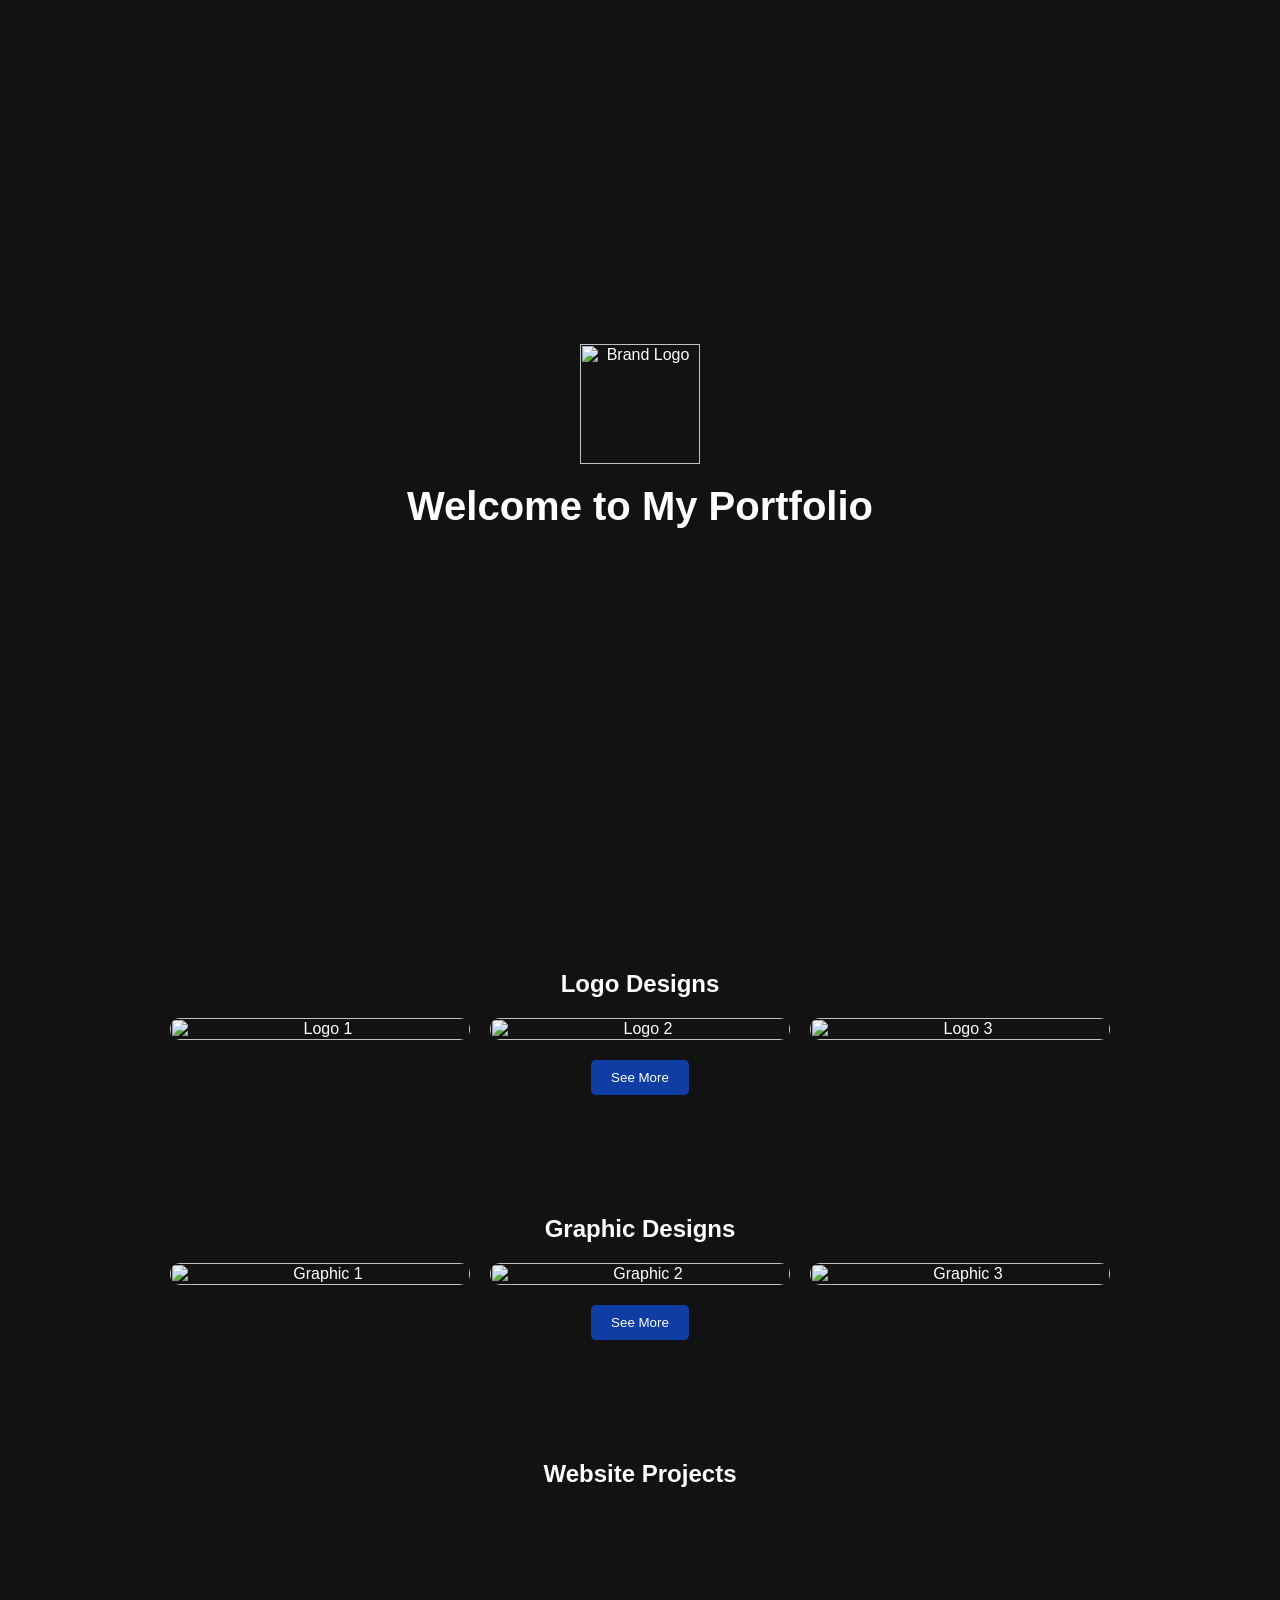
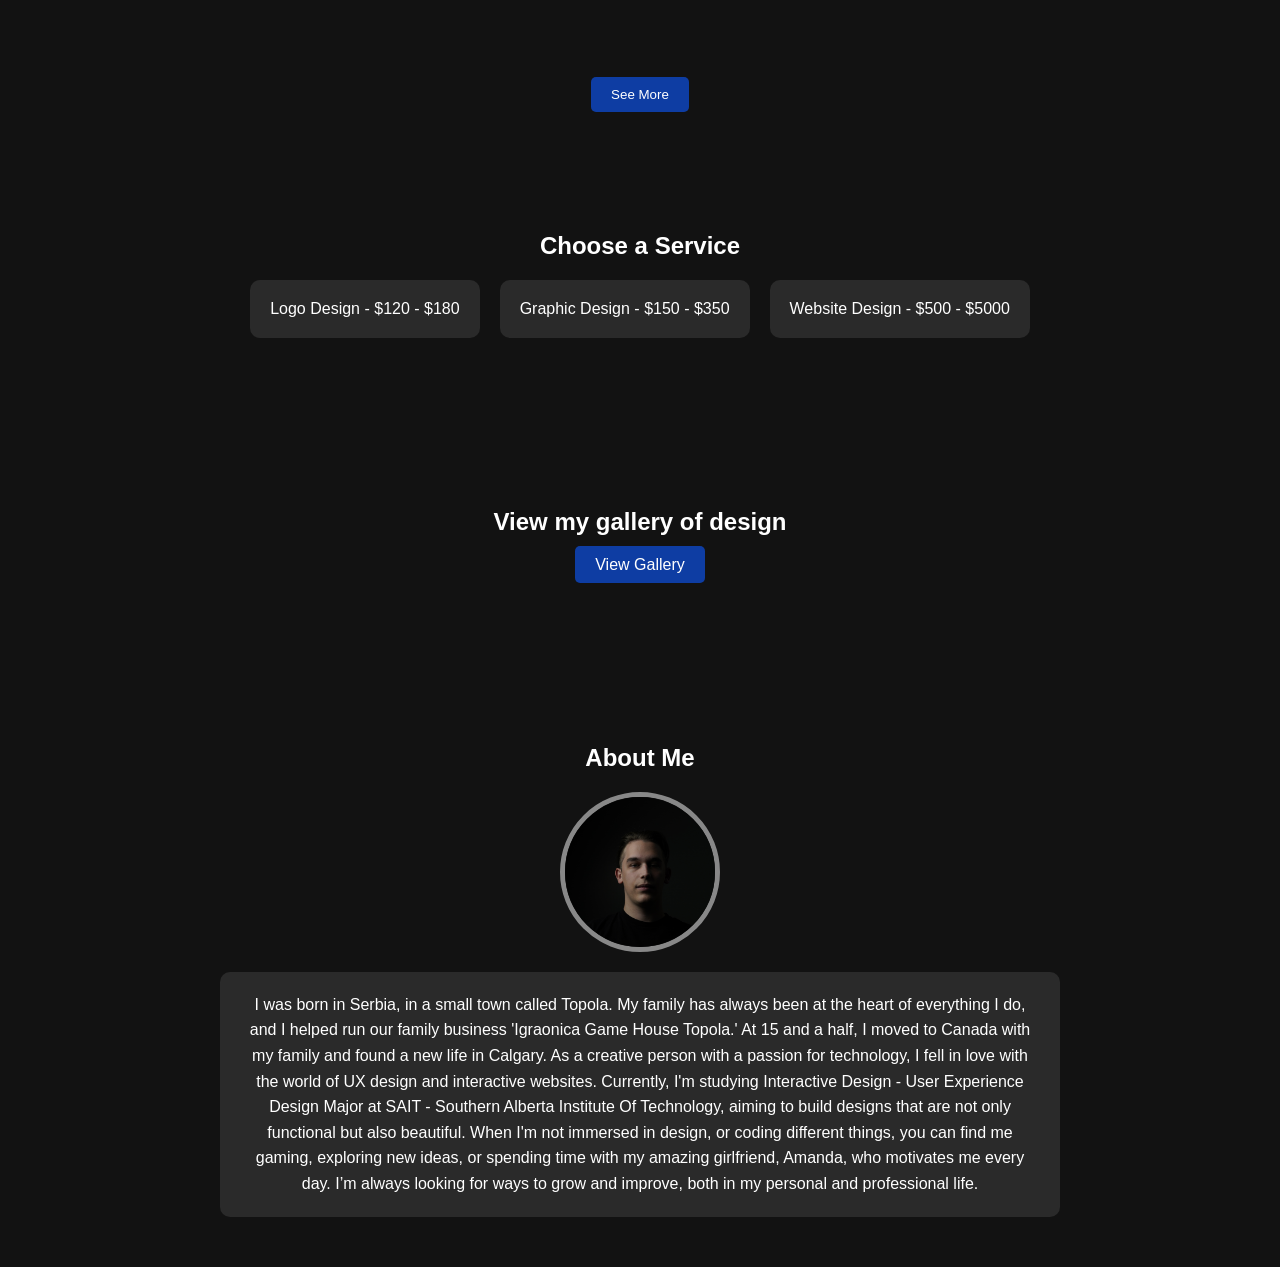
==== index.html @ ee220ea6 "Test1" ====
<title>My Portfolio</title>
<link rel="stylesheet" href="index.css">
</head>
<body>

    
    <!-- HEADER SECTION -->
    <header>
        <div class="video-container">
            <video class="header-video active" autoplay muted loop>
                <source src="Videos/1.mp4" type="video/mp4">
            </video>
            <video class="header-video" autoplay muted loop>
                <source src="Videos/2.mp4" type="video/mp4">
            </video>
            <video class="header-video" autoplay muted loop>
                <source src="Videos/3.mp4" type="video/mp4">
            </video>
        </div>
        <div class="brand-content">
            <img src="logo.png" alt="Brand Logo" class="brand-logo">
            <h1>Welcome to My Portfolio</h1>
        </div>
    </header>

    <!-- LOGO DESIGNS -->
    <section id="logo-designs">
        <h2>Logo Designs</h2>
        <div class="gallery">
            <img src="logo1.jpg" alt="Logo 1">
            <img src="logo2.jpg" alt="Logo 2">
            <img src="logo3.jpg" alt="Logo 3">
        </div>
        <button class="see-more" data-type="logos">See More</button>
    </section>

    <!-- GRAPHIC DESIGNS -->
    <section id="graphic-designs">
        <h2>Graphic Designs</h2>
        <div class="gallery">
            <img src="graphic1.jpg" alt="Graphic 1">
            <img src="graphic2.jpg" alt="Graphic 2">
            <img src="graphic3.jpg" alt="Graphic 3">
        </div>
        <button class="see-more" data-type="graphics">See More</button>
    </section>

    <!-- WEBSITE PROJECTS -->
    <section id="websites">
        <h2>Website Projects</h2>
        <div class="video-gallery">
            <video src="web1.mp4" autoplay loop muted></video>
            <video src="web2.mp4" autoplay loop muted></video>
            <video src="web3.mp4" autoplay loop muted></video>
        </div>
        <button class="see-more" data-type="websites">See More</button>
    </section>

    <!-- SERVICES -->
    <section id="services">
        <h2>Choose a Service</h2>
        <div class="services-container">
            <div class="service">Logo Design - $120 - $180 </div>
            <div class="service">Graphic Design - $150 - $350 </div>
            <div class="service">Website Design - $500 - $5000 </div>
        </div>
    </section>

    <!-- VIEW MY GALLERY BUTTON -->
    <section id="view-gallery">
        <h2>View my gallery of design</h2>
        <a href="https://example.com" target="_blank" class="view-gallery-button">View Gallery</a>
    </section>

    <!-- ABOUT ME -->
    <section id="about">
        <h2>About Me</h2>
        <img src="me.jpg" alt="About Me" class="about-photo">
        <p>I was born in Serbia, in a small town called Topola. My family has always been at the heart of everything I do, and I helped run our family business 'Igraonica Game House Topola.' At 15 and a half, I moved to Canada with my family and found a new life in Calgary.

            As a creative person with a passion for technology, I fell in love with the world of UX design and interactive websites. Currently, I'm studying Interactive Design - User Experience Design Major at SAIT - Southern Alberta Institute Of Technology, aiming to build designs that are not only functional but also beautiful.
            
            When I'm not immersed in design, or coding different things, you can find me gaming, exploring new ideas, or spending time with my amazing girlfriend, Amanda, who motivates me every day. I’m always looking for ways to grow and improve, both in my personal and professional life.</p>
    </section>

    <!-- POPUP MENU -->
    <div class="popup" id="popup">
        <div class="popup-content">
            <span class="close-popup">&times;</span>
            <div class="popup-gallery" id="popup-gallery"></div>
        </div>
    </div>

    <!-- ADDITIONAL IMAGES FOR POPUP MENUS -->
    <div id="additional-images" style="display: none;">
        <!-- Additional Logo Images -->
        <div id="additional-logos">
            <img src="images/additional-logos/logo4.jpg" alt="Logo 4">
            <img src="images/additional-logos/logo5.jpg" alt="Logo 5">
            <img src="images/additional-logos/logo6.jpg" alt="Logo 6">
            <img src="images/additional-logos/logo7.jpg" alt="Logo 7">
            <img src="images/additional-logos/logo8.jpg" alt="Logo 8">
            <img src="images/additional-logos/logo9.jpg" alt="Logo 9">
            <img src="images/additional-logos/logo10.jpg" alt="Logo 10">
            <img src="images/additional-logos/logo11.jpg" alt="Logo 11">
            <img src="images/additional-logos/logo12.jpg" alt="Logo 12">
            <img src="images/additional-logos/logo13.jpg" alt="Logo 13">
        </div>

        <!-- Additional Graphic Images -->
        <div id="additional-graphics">
            <img src="images/additional-graphics/graphic4.jpg" alt="Graphic 4">
            <img src="images/additional-graphics/graphic5.jpg" alt="Graphic 5">
            <img src="images/additional-graphics/graphic6.jpg" alt="Graphic 6">
            <img src="images/additional-graphics/graphic7.jpg" alt="Graphic 7">
            <img src="images/additional-graphics/graphic8.jpg" alt="Graphic 8">
            <img src="images/additional-graphics/graphic9.jpg" alt="Graphic 9">
            <img src="images/additional-graphics/graphic10.jpg" alt="Graphic 10">
            <img src="images/additional-graphics/graphic11.jpg" alt="Graphic 11">
            <img src="images/additional-graphics/graphic12.jpg" alt="Graphic 12">
            <img src="images/additional-graphics/graphic13.jpg" alt="Graphic 13">
        </div>

        <!-- Additional Website Videos -->
        <div id="additional-websites">
            <video src="videos/additional-websites/web4.mp4" autoplay loop muted></video>
            <video src="videos/additional-websites/web5.mp4" autoplay loop muted></video>
            <video src="videos/additional-websites/web6.mp4" autoplay loop muted></video>
            <video src="videos/additional-websites/web7.mp4" autoplay loop muted></video>
            <video src="videos/additional-websites/web8.mp4" autoplay loop muted></video>
            <video src="videos/additional-websites/web9.mp4" autoplay loop muted></video>
            <video src="videos/additional-websites/web10.mp4" autoplay loop muted></video>
            <video src="videos/additional-websites/web11.mp4" autoplay loop muted></video>
            <video src="videos/additional-websites/web12.mp4" autoplay loop muted></video>
            <video src="videos/additional-websites/web13.mp4" autoplay loop muted></video>
        </div>
    </div>

    <!-- ENLARGED IMAGE VIEW -->
    <div class="enlarged-view" id="enlarged-view">
        <span class="close-enlarged">&times;</span>
        <img id="enlarged-image" src="" alt="Enlarged View">
    </div>

    <!-- GOOGLE FORM POPUP -->
    <div class="form-popup" id="form-popup">
        <div class="form-popup-content">
            <span class="close-form-popup">&times;</span>
            <iframe src="https://docs.google.com/forms/d/e/1FAIpQLSdVJud-BP6fUqfSjWm8AfYhil9_yYqP-4lXTGPH6f00jEC7KQ/viewform?usp=dialog" width="100%" height="100%" frameborder="0" marginheight="0" marginwidth="0">Loading…</iframe>
        </div>
    </div>

    <script src="index.js"></script>
    <script>
        document.addEventListener("DOMContentLoaded", () => {
            // Existing code...

            // Show Google Form popup
            const showFormPopup = () => {
                const formPopup = document.getElementById("form-popup");
                formPopup.style.display = "flex";

                const closeFormButton = document.querySelector(".close-form-popup");
                closeFormButton.addEventListener("click", () => {
                    formPopup.style.display = "none";
                });

                formPopup.addEventListener("click", (e) => {
                    if (e.target === formPopup) {
                        formPopup.style.display = "none";
                    }
                });
            };

            // Add click event to design services
            document.querySelectorAll(".service").forEach(service => {
                service.addEventListener("click", showFormPopup);
            });

            // Existing code...
        });
    </script>
</body>
</html>
---- index.css ----
/* GENERAL STYLING */
body {
    font-family: 'Poppins', sans-serif;
    margin: 0;
    padding: 0;
    scroll-behavior: smooth;
    background: #121212;
    color: white;
}

/* HEADER (WITH VIDEO BACKGROUND) */
header {
    position: relative;
    width: 100%;
    height: 100vh;
    display: flex;
    align-items: center;
    justify-content: center;
    overflow: hidden;
}

/* VIDEO BACKGROUND */
.video-container {
    position: absolute;
    top: 0;
    left: 0;
    width: 100%;
    height: 96%;
    z-index: -1;
}

.header-video {
    position: absolute;
    width: 100%;
    height: 100%;
    object-fit: cover;
    opacity: 0;
    transition: opacity 1s ease-in-out;
}

/* Show only the active video */
.header-video.active {
    opacity: 1;
}

/* BRAND CONTENT IN HEADER */
.brand-content {
    text-align: center;
    z-index: 1;
}

.brand-logo {
    width: 120px;
    animation: fadeIn 2s ease-in-out;
}

h1 {
    font-size: 2.5rem;
    margin-top: 20px;
    animation: slideDown 1.5s ease-in-out;
}

/* SECTIONS */
section {
    padding: 50px 20px;
    text-align: center;
    opacity: 0;
    transform: translateY(50px);
    transition: opacity 0.8s ease-out, transform 0.8s ease-out;
}

/* IMAGE & VIDEO GALLERY */
.gallery, .video-gallery {
    display: flex;
    justify-content: center;
    gap: 20px;
    flex-wrap: wrap;
}

.gallery img, .video-gallery video {
    width: 100%;
    max-width: 300px;
    height: auto;
    border-radius: 10px;
    transition: transform 0.3s ease-in-out;
}

.gallery img:hover, .video-gallery video:hover {
    transform: scale(1.1);
}

/* SERVICES SECTION */
.services-container {
    display: flex;
    justify-content: center;
    gap: 20px;
}

.service {
    background: rgba(255, 255, 255, 0.1);
    padding: 20px;
    border-radius: 10px;
    transition: transform 0.3s ease-in-out;
    cursor: pointer; /* Add this line */
}

.service:hover {
    transform: scale(1.05);
}

/* ABOUT SECTION */
.about-photo {
    width: 150px;
    height: 150px;
    border-radius: 50%;
    object-fit: cover;
    border: 5px solid #888; /* Changed to gray color */
    margin-bottom: 20px;
}

#about p {
    max-width: 800px;
    margin: 0 auto;
    line-height: 1.6;
    text-align: center; /* Centered the paragraph */
    padding: 0 20px;
    background: rgba(255, 255, 255, 0.1);
    border-radius: 10px;
    padding: 20px;
}

/* VIEW GALLERY BUTTON */
#view-gallery {
    text-align: center;
    margin: 50px 0;
}

.view-gallery-button {
    background-color: #0e3da3;
    color: white;
    border: none;
    padding: 10px 20px;
    border-radius: 5px;
    cursor: pointer;
    transition: background-color 0.3s ease, transform 0.3s ease;
    text-decoration: none;
}

.view-gallery-button:hover {
    background-color: #4572d4;
    transform: scale(1.05);
}

/* SEE MORE BUTTON */
.see-more {
    background-color: #0e3da3;
    color: rgb(255, 255, 255);
    border: none;
    padding: 10px 20px;
    border-radius: 5px;
    cursor: pointer;
    transition: background-color 0.3s ease, transform 0.3s ease;
    margin-top: 20px;
}

.see-more:hover {
    background-color: #4572d4;
    transform: scale(1.05);
}

/* POPUP MENU STYLING */
.popup {
    position: fixed;
    top: 0;
    left: 0;
    width: 100%;
    height: 100%;
    background: rgba(0, 0, 0, 0.8);
    display: none;
    justify-content: center;
    align-items: center;
    z-index: 10;
}

.popup-content {
    position: relative;
    max-width: 90%;
    max-height: 90%;
    overflow: auto;
    background: rgb(245, 245, 245);
    padding: 20px;
    border-radius: 10px;
}

.popup-gallery {
    display: flex;
    flex-wrap: wrap;
    gap: 10px;
    justify-content: center;
}

.popup img, .popup video {
    width: 100%;
    max-width: 150px;
    margin: 10px;
    border-radius: 10px;
    cursor: pointer;
}

.close-popup {
    position: absolute;
    top: 10px;
    right: 10px;
    background: red;
    color: rgb(255, 255, 255);
    border: none;
    border-radius: 5px;
    padding: 5px 10px;
    cursor: pointer;
}

/* ENLARGED IMAGE VIEW */
.enlarged-view {
    position: fixed;
    top: 0;
    left: 0;
    width: 100%;
    height: 100%;
    background: rgba(0, 0, 0, 0.9);
    display: none;
    justify-content: center;
    align-items: center;
    z-index: 20;
}

.enlarged-view img {
    max-width: 90%;
    max-height: 90%;
    border-radius: 10px;
}

.close-enlarged {
    position: absolute;
    top: 10px;
    right: 10px;
    background: red;
    color: white;
    border: none;
    border-radius: 5px;
    padding: 5px 10px;
    cursor: pointer;
}

/* RESPONSIVE DESIGN */
@media (max-width: 768px) {
    h1 {
        font-size: 1.8rem;
    }
    .services-container {
        flex-direction: column;
    }
}
/* GOOGLE FORM POPUP STYLING */
.form-popup {
    position: fixed;
    top: 0;
    left: 0;
    width: 100%;
    height: 100%;
    background: rgba(0, 0, 0, 0.8);
    display: none;
    justify-content: center;
    align-items: center;
    z-index: 30;
}

.form-popup-content {
    position: relative;
    width: 90%;
    height: 90%;
    background: white;
    border-radius: 10px;
    overflow: hidden;
}

.close-form-popup {
    position: absolute;
    top: 10px;
    right: 10px;
    background: red;
    color: white;
    border: none;
    border-radius: 5px;
    padding: 5px 10px;
    cursor: pointer;
    z-index: 40;
}
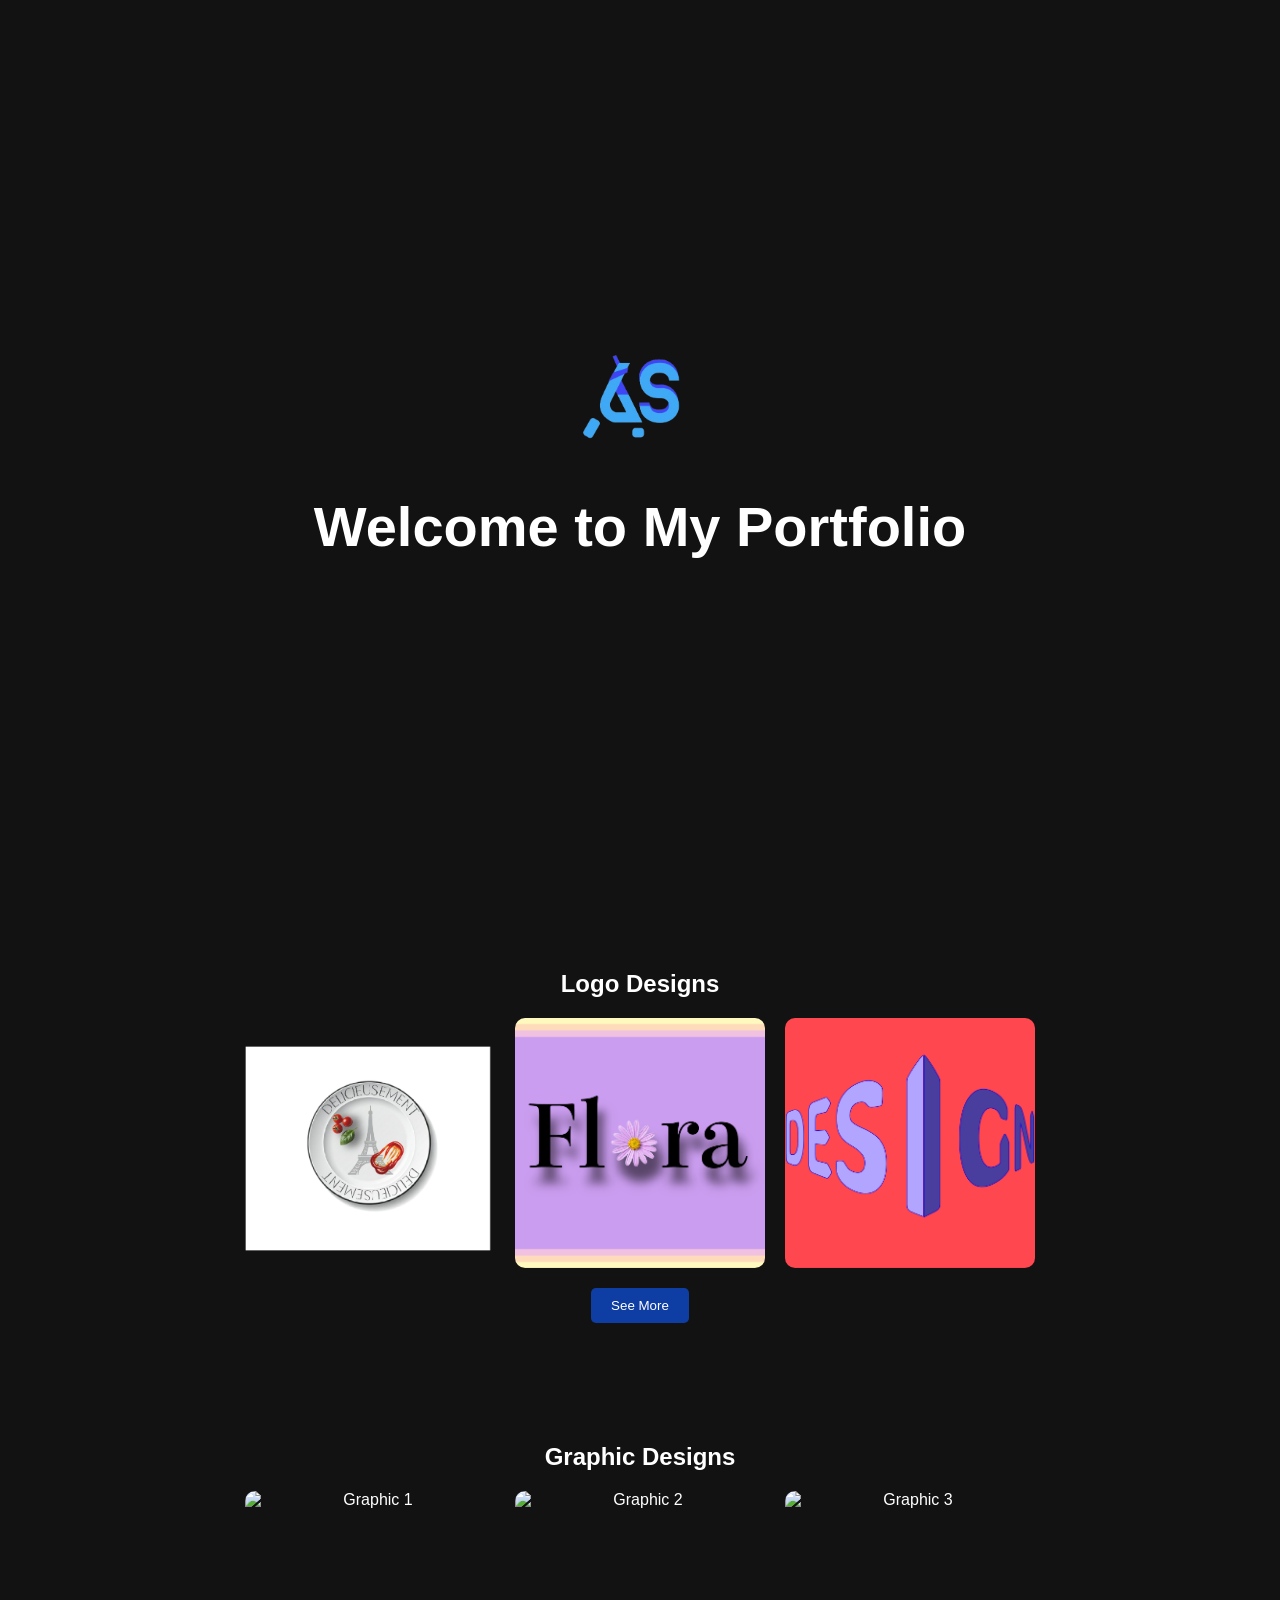
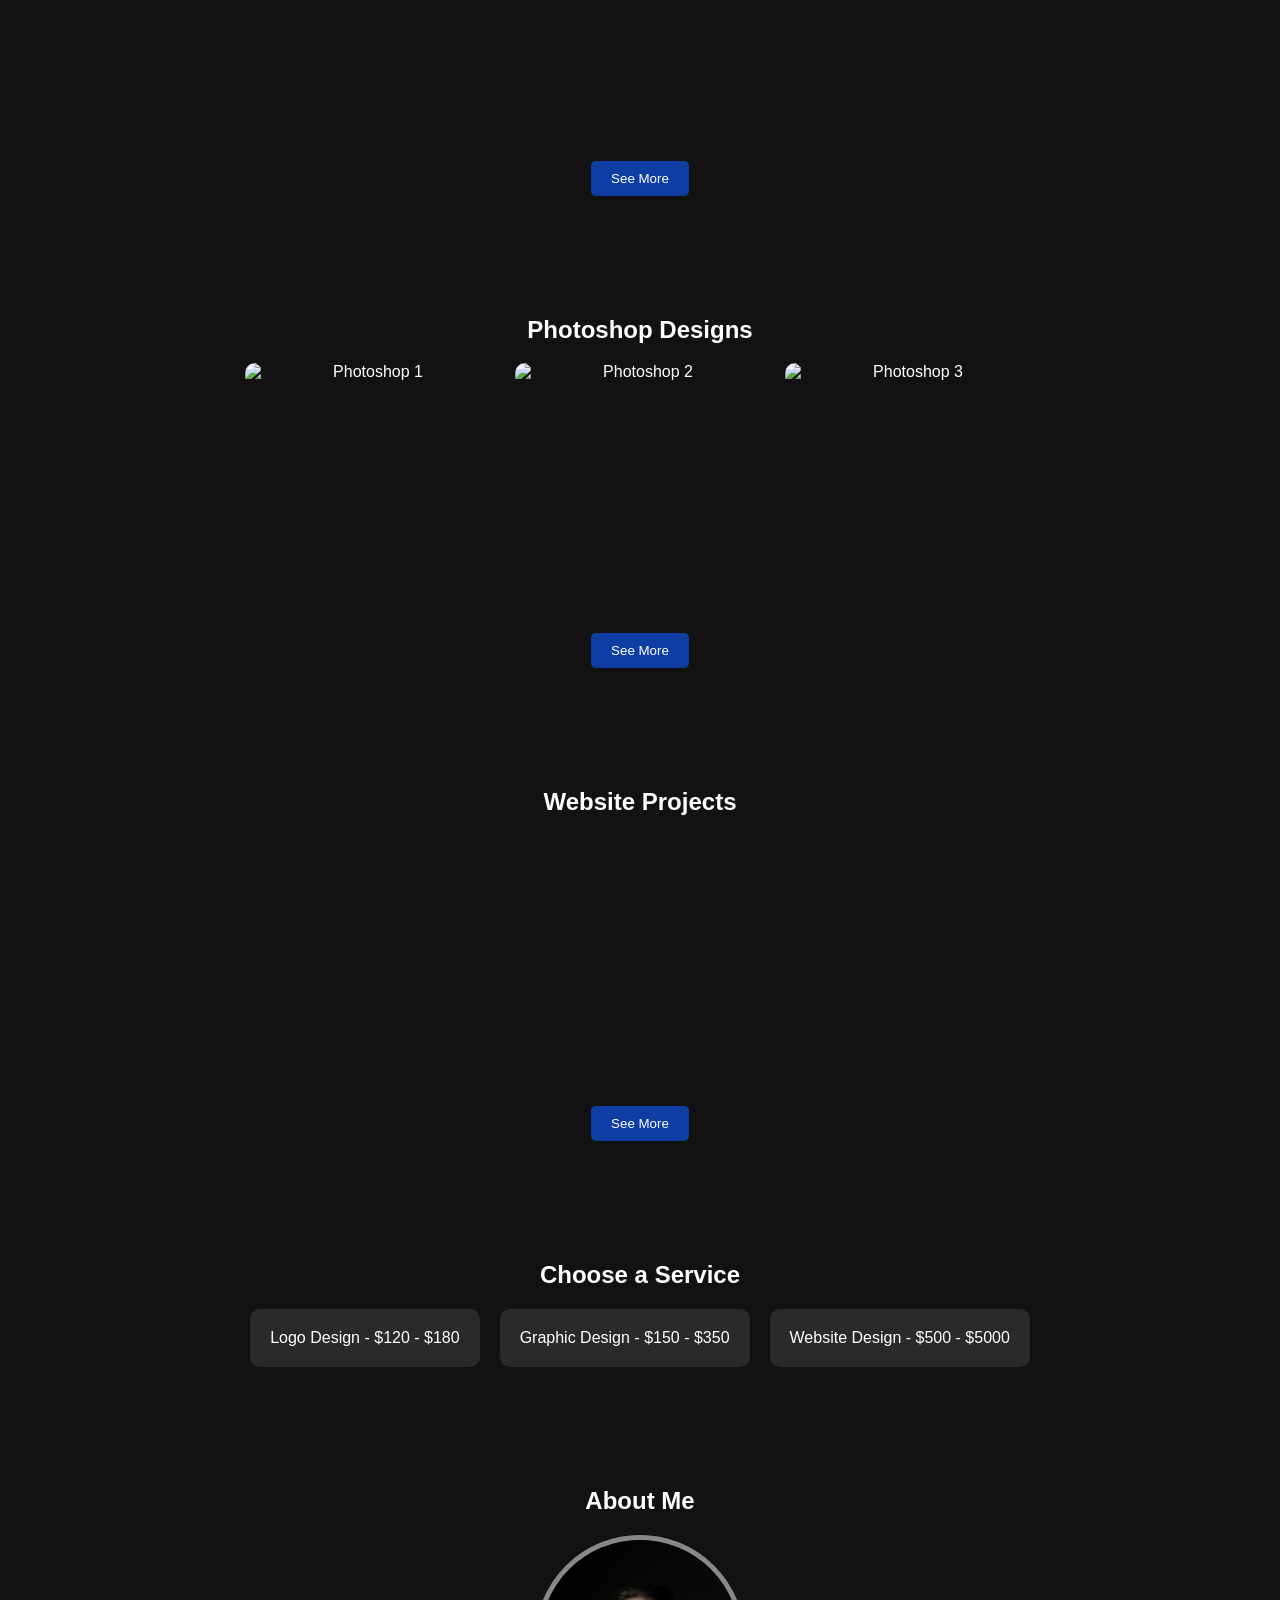
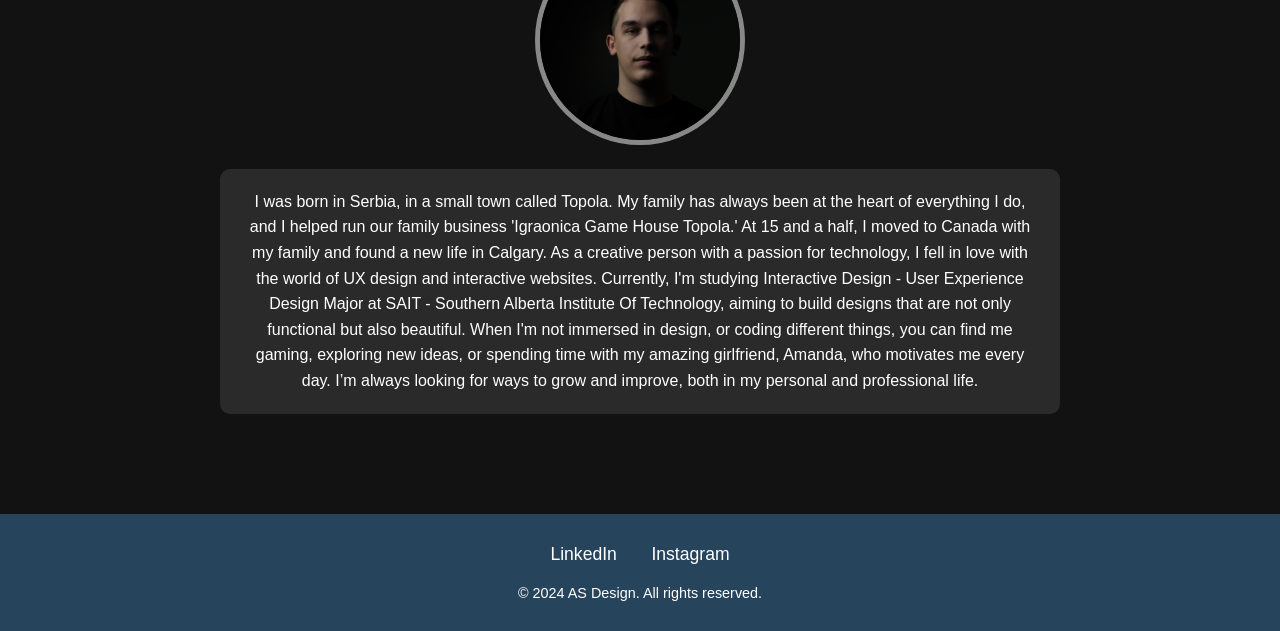
==== commit f7fa6a2a: "Socials, Extended Menu Stylized extended menu, fixed bugs, added footer with socials" ====
--- a/index.html
+++ b/index.html
@@ -1,9 +1,12 @@
-<title>My Portfolio</title>
-<link rel="stylesheet" href="index.css">
+<!DOCTYPE html>
+<html lang="en">
+<head>
+    <meta charset="UTF-8">
+    <meta name="viewport" content="width=device-width, initial-scale=1.0">
+    <title>My Portfolio</title>
+    <link rel="stylesheet" href="index.css">
 </head>
 <body>
-
-    
     <!-- HEADER SECTION -->
     <header>
         <div class="video-container">
@@ -18,7 +21,7 @@
             </video>
         </div>
         <div class="brand-content">
-            <img src="logo.png" alt="Brand Logo" class="brand-logo">
+            <img src="portfolio-project/images/additional-logos/AS LOGO NOBCK.png" alt="Brand Logo" class="brand-logo">
             <h1>Welcome to My Portfolio</h1>
         </div>
     </header>
@@ -27,9 +30,9 @@
     <section id="logo-designs">
         <h2>Logo Designs</h2>
         <div class="gallery">
-            <img src="logo1.jpg" alt="Logo 1">
-            <img src="logo2.jpg" alt="Logo 2">
-            <img src="logo3.jpg" alt="Logo 3">
+            <img src="portfolio-project/images/additional-logos/(EMB) Délicieusement IL.png" alt="Logo 1">
+            <img src="portfolio-project/images/additional-logos/(LW) Flora IL.png" alt="Logo 2">
+            <img src="portfolio-project/images/additional-logos/(3D) Design IL.png" alt="Logo 3">
         </div>
         <button class="see-more" data-type="logos">See More</button>
     </section>
@@ -43,6 +46,17 @@
             <img src="graphic3.jpg" alt="Graphic 3">
         </div>
         <button class="see-more" data-type="graphics">See More</button>
+    </section>
+
+    <!-- PHOTOSHOP DESIGNS -->
+    <section id="photoshop-designs">
+        <h2>Photoshop Designs</h2>
+        <div class="gallery">
+            <img src="photoshop1.jpg" alt="Photoshop 1">
+            <img src="photoshop2.jpg" alt="Photoshop 2">
+            <img src="photoshop3.jpg" alt="Photoshop 3">
+        </div>
+        <button class="see-more" data-type="photoshop">See More</button>
     </section>
 
     <!-- WEBSITE PROJECTS -->
@@ -64,12 +78,6 @@
             <div class="service">Graphic Design - $150 - $350 </div>
             <div class="service">Website Design - $500 - $5000 </div>
         </div>
-    </section>
-
-    <!-- VIEW MY GALLERY BUTTON -->
-    <section id="view-gallery">
-        <h2>View my gallery of design</h2>
-        <a href="https://example.com" target="_blank" class="view-gallery-button">View Gallery</a>
     </section>
 
     <!-- ABOUT ME -->
@@ -95,16 +103,16 @@
     <div id="additional-images" style="display: none;">
         <!-- Additional Logo Images -->
         <div id="additional-logos">
-            <img src="images/additional-logos/logo4.jpg" alt="Logo 4">
-            <img src="images/additional-logos/logo5.jpg" alt="Logo 5">
-            <img src="images/additional-logos/logo6.jpg" alt="Logo 6">
-            <img src="images/additional-logos/logo7.jpg" alt="Logo 7">
-            <img src="images/additional-logos/logo8.jpg" alt="Logo 8">
-            <img src="images/additional-logos/logo9.jpg" alt="Logo 9">
-            <img src="images/additional-logos/logo10.jpg" alt="Logo 10">
-            <img src="images/additional-logos/logo11.jpg" alt="Logo 11">
-            <img src="images/additional-logos/logo12.jpg" alt="Logo 12">
-            <img src="images/additional-logos/logo13.jpg" alt="Logo 13">
+            <img src="portfolio-project/images/additional-logos/(EMB) Peng FC IL.png" alt="Logo 4">
+            <img src="portfolio-project/images/additional-logos/(LW) A R K IL.png" alt="Logo 5">
+            <img src="portfolio-project/images/additional-logos/(LW) DSGN IL.png" alt="Logo 6">
+            <img src="portfolio-project/images/additional-logos/(LW) Food IL.png" alt="Logo 7">
+            <img src="portfolio-project/images/additional-logos/(LW) TS IL.png" alt="Logo 8">
+            <img src="portfolio-project/images/additional-logos/(Simple) DT Care IL.png" alt="Logo 9">
+            <img src="portfolio-project/images/additional-logos/(Simple) Human Society  IL.png" alt="Logo 10">
+            <img src="portfolio-project/images/additional-logos/(Simple) Kids Day - Care IL.png" alt="Logo 11">
+            <img src="portfolio-project/images/additional-logos/(Simple) VV IL.png" alt="Logo 12">
+            <img src="portfolio-project/images/additional-logos/AS Logo IL.png" alt="Logo 13">
         </div>
 
         <!-- Additional Graphic Images -->
@@ -134,6 +142,17 @@
             <video src="videos/additional-websites/web12.mp4" autoplay loop muted></video>
             <video src="videos/additional-websites/web13.mp4" autoplay loop muted></video>
         </div>
+
+        <!-- Additional Photoshop Images -->
+        <div id="additional-photoshop">
+            <img src="images/additional-photoshop/photoshop4.jpg" alt="Photoshop 4">
+            <img src="images/additional-photoshop/photoshop5.jpg" alt="Photoshop 5">
+            <img src="images/additional-photoshop/photoshop6.jpg" alt="Photoshop 6">
+            <img src="images/additional-photoshop/photoshop7.jpg" alt="Photoshop 7">
+            <img src="images/additional-photoshop/photoshop8.jpg" alt="Photoshop 8">
+            <img src="images/additional-photoshop/photoshop9.jpg" alt="Photoshop 9">
+            <img src="images/additional-photoshop/photoshop10.jpg" alt="Photoshop 10">
+        </div>
     </div>
 
     <!-- ENLARGED IMAGE VIEW -->
@@ -150,35 +169,17 @@
         </div>
     </div>
 
-    <script src="index.js"></script>
-    <script>
-        document.addEventListener("DOMContentLoaded", () => {
-            // Existing code...
+   <!-- FOOTER -->
+   <footer>
+    <div class="footer-content">
+        <div class="social-links">
+            <a href="https://www.linkedin.com/in/aleksandar-sremcevic/" target="_blank">LinkedIn</a>
+            <a href="https://www.instagram.com" target="_blank">Instagram</a>
+        </div>
+        <p class="copyright">© 2024 AS Design. All rights reserved.</p>
+    </div>
+</footer>
 
-            // Show Google Form popup
-            const showFormPopup = () => {
-                const formPopup = document.getElementById("form-popup");
-                formPopup.style.display = "flex";
-
-                const closeFormButton = document.querySelector(".close-form-popup");
-                closeFormButton.addEventListener("click", () => {
-                    formPopup.style.display = "none";
-                });
-
-                formPopup.addEventListener("click", (e) => {
-                    if (e.target === formPopup) {
-                        formPopup.style.display = "none";
-                    }
-                });
-            };
-
-            // Add click event to design services
-            document.querySelectorAll(".service").forEach(service => {
-                service.addEventListener("click", showFormPopup);
-            });
-
-            // Existing code...
-        });
-    </script>
+<script src="index.js"></script>
 </body>
-</html>
+</html>
--- a/index.css
+++ b/index.css
@@ -50,14 +50,24 @@
 }
 
 .brand-logo {
-    width: 120px;
+    width: 200px; /* Increased from 120px */
     animation: fadeIn 2s ease-in-out;
 }
 
 h1 {
-    font-size: 2.5rem;
+    font-size: 3.5rem; /* Increased from 2.5rem */
     margin-top: 20px;
     animation: slideDown 1.5s ease-in-out;
+}
+
+/* Update responsive design for smaller screens */
+@media (max-width: 768px) {
+    h1 {
+        font-size: 2.5rem; /* Increased from 1.8rem */
+    }
+    .brand-logo {
+        width: 150px; /* Added responsive size */
+    }
 }
 
 /* SECTIONS */
@@ -78,9 +88,9 @@
 }
 
 .gallery img, .video-gallery video {
-    width: 100%;
-    max-width: 300px;
-    height: auto;
+    width: 250px; /* Increased width */
+    height: 250px; /* Increased height */
+    object-fit: cover; /* Ensure the image/video fits within the dimensions */
     border-radius: 10px;
     transition: transform 0.3s ease-in-out;
 }
@@ -110,8 +120,8 @@
 
 /* ABOUT SECTION */
 .about-photo {
-    width: 150px;
-    height: 150px;
+    width: 200px; /* Increased width */
+    height: 200px; /* Increased height */
     border-radius: 50%;
     object-fit: cover;
     border: 5px solid #888; /* Changed to gray color */
@@ -187,7 +197,7 @@
     max-width: 90%;
     max-height: 90%;
     overflow: auto;
-    background: rgb(245, 245, 245);
+    background: #27445D;
     padding: 20px;
     border-radius: 10px;
 }
@@ -200,8 +210,9 @@
 }
 
 .popup img, .popup video {
-    width: 100%;
-    max-width: 150px;
+    width: 250px; /* Increased width */
+    height: 250px; /* Increased height */
+    object-fit: cover; /* Ensure the image/video fits within the dimensions */
     margin: 10px;
     border-radius: 10px;
     cursor: pointer;
@@ -212,7 +223,7 @@
     top: 10px;
     right: 10px;
     background: red;
-    color: rgb(255, 255, 255);
+    color: #27445D;
     border: none;
     border-radius: 5px;
     padding: 5px 10px;
@@ -244,7 +255,7 @@
     top: 10px;
     right: 10px;
     background: red;
-    color: white;
+    color: #27445D;
     border: none;
     border-radius: 5px;
     padding: 5px 10px;
@@ -260,6 +271,7 @@
         flex-direction: column;
     }
 }
+
 /* GOOGLE FORM POPUP STYLING */
 .form-popup {
     position: fixed;
@@ -267,7 +279,7 @@
     left: 0;
     width: 100%;
     height: 100%;
-    background: rgba(0, 0, 0, 0.8);
+    background: #27445D;
     display: none;
     justify-content: center;
     align-items: center;
@@ -278,7 +290,7 @@
     position: relative;
     width: 90%;
     height: 90%;
-    background: white;
+    background: #27445D;
     border-radius: 10px;
     overflow: hidden;
 }
@@ -288,10 +300,44 @@
     top: 10px;
     right: 10px;
     background: red;
+    color: #27445D;
+    border: none;
+    border-radius: 5px;
+    padding: 5px 10px;
+    cursor: pointer;
+    z-index: 40;
+}
+/* FOOTER STYLING */
+footer {
+    background: #27445D;
+    padding: 30px 0;
+    margin-top: 50px;
+}
+
+.footer-content {
+    max-width: 1200px;
+    margin: 0 auto;
+    text-align: center;
+}
+
+.social-links {
+    margin-bottom: 20px;
+}
+
+.social-links a {
     color: white;
-    border: none;
-    border-radius: 5px;
-    padding: 5px 10px;
-    cursor: pointer;
-    z-index: 40;
+    text-decoration: none;
+    margin: 0 15px;
+    font-size: 1.1rem;
+    transition: color 0.3s ease;
+}
+
+.social-links a:hover {
+    color: #4572d4;
+}
+
+.copyright {
+    color: #ffffff;
+    font-size: 0.9rem;
+    margin: 0;
 }
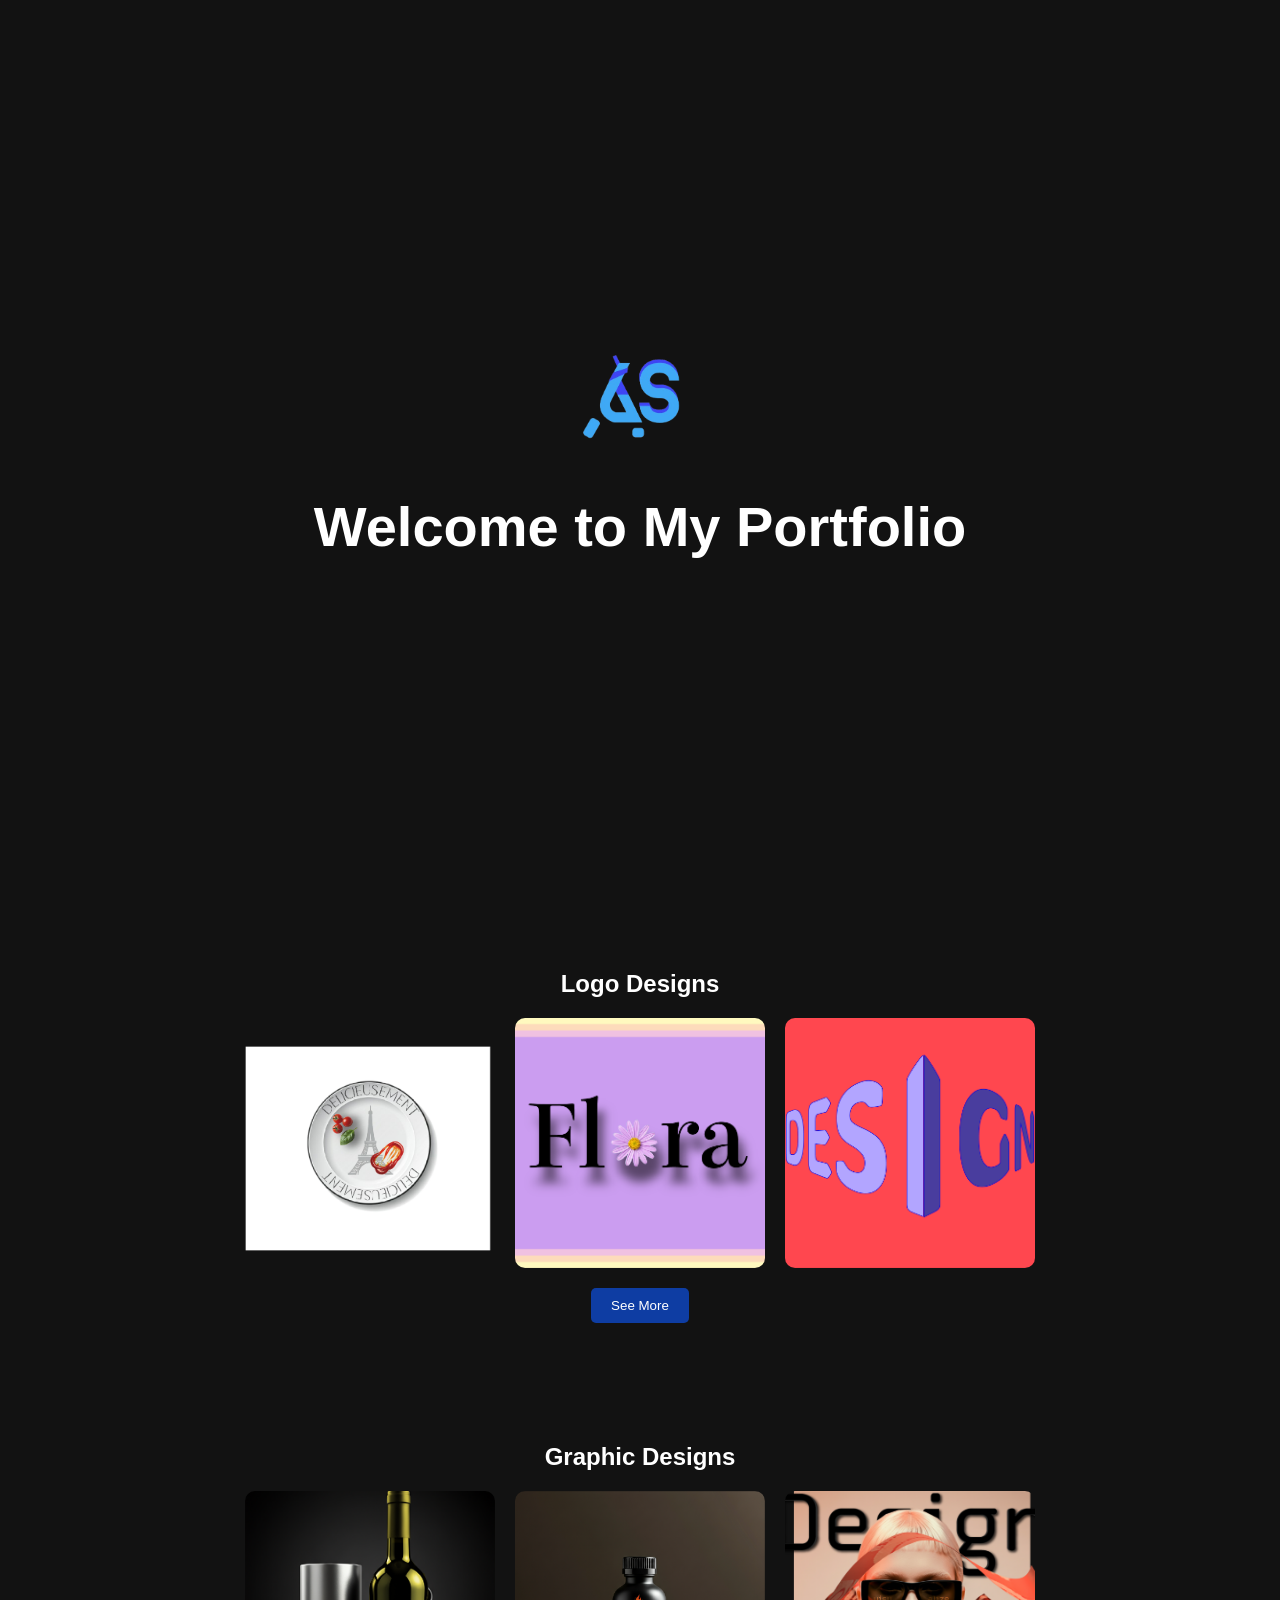
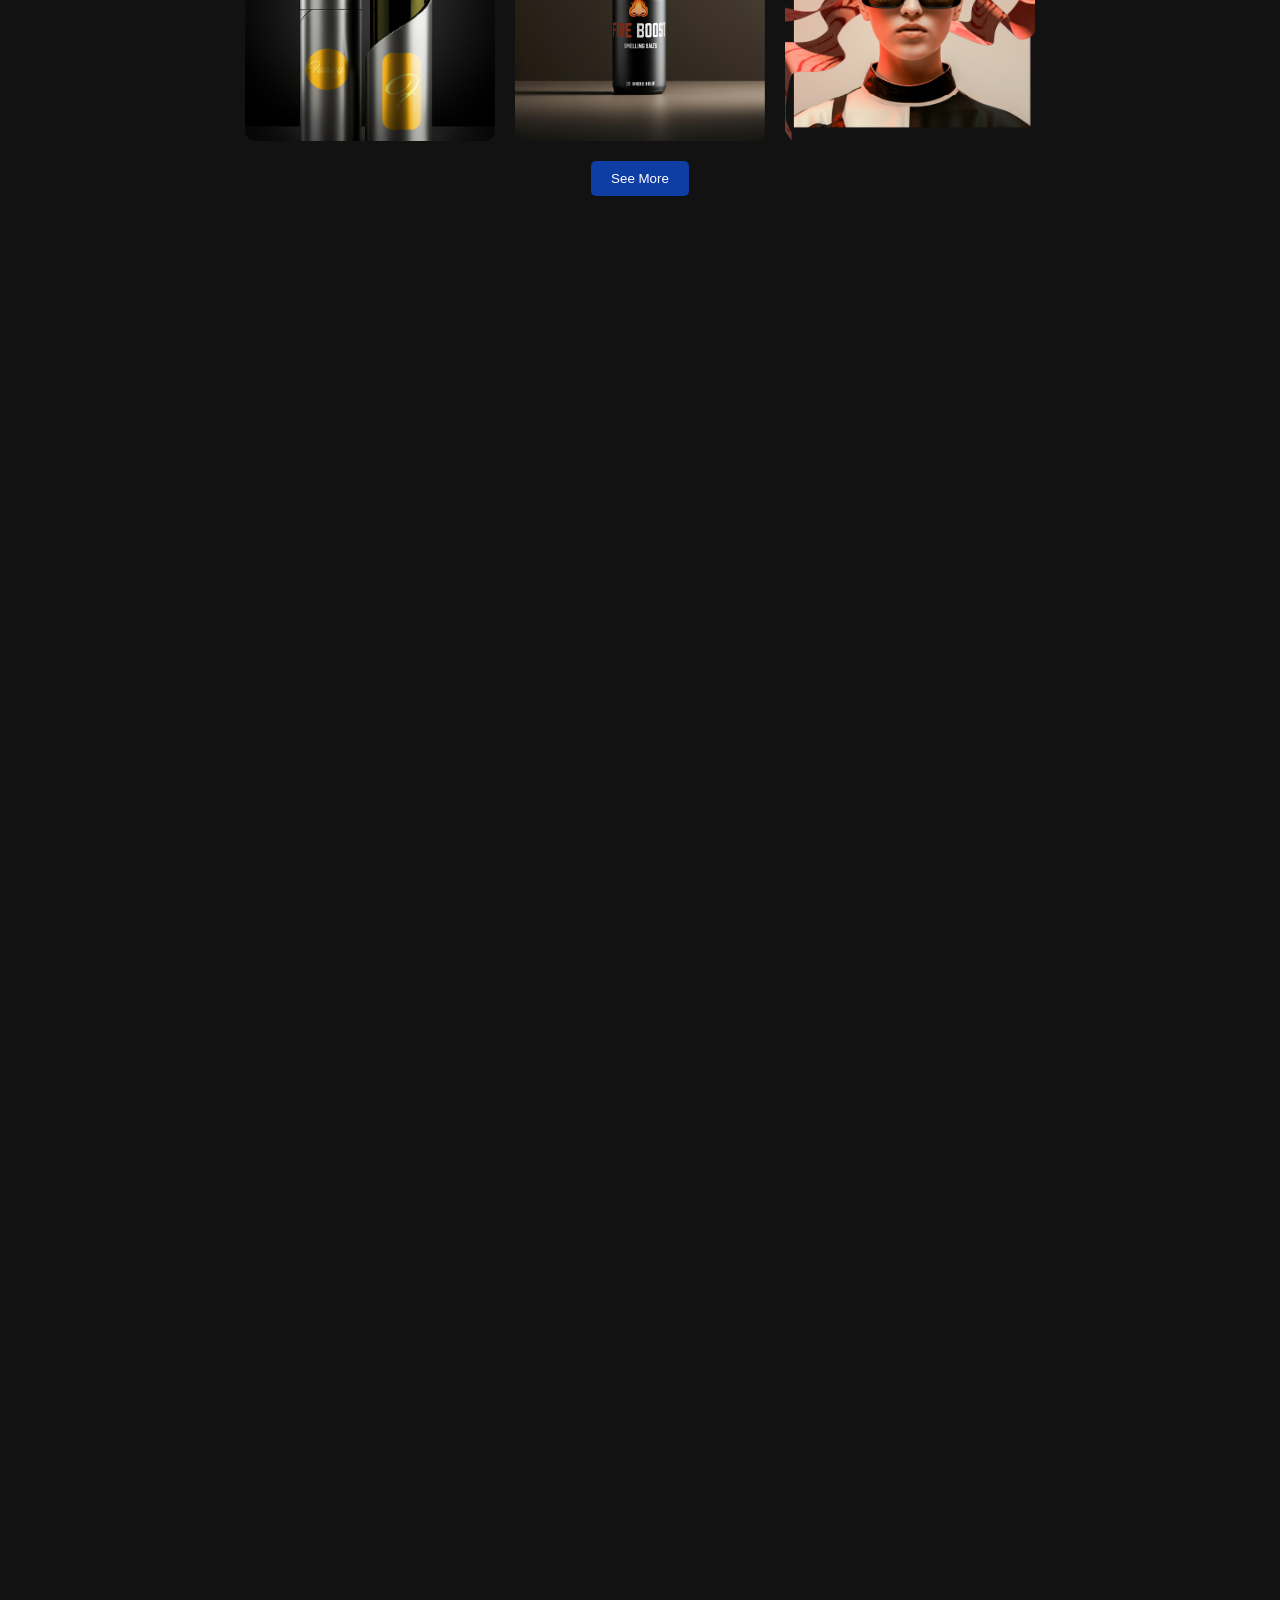
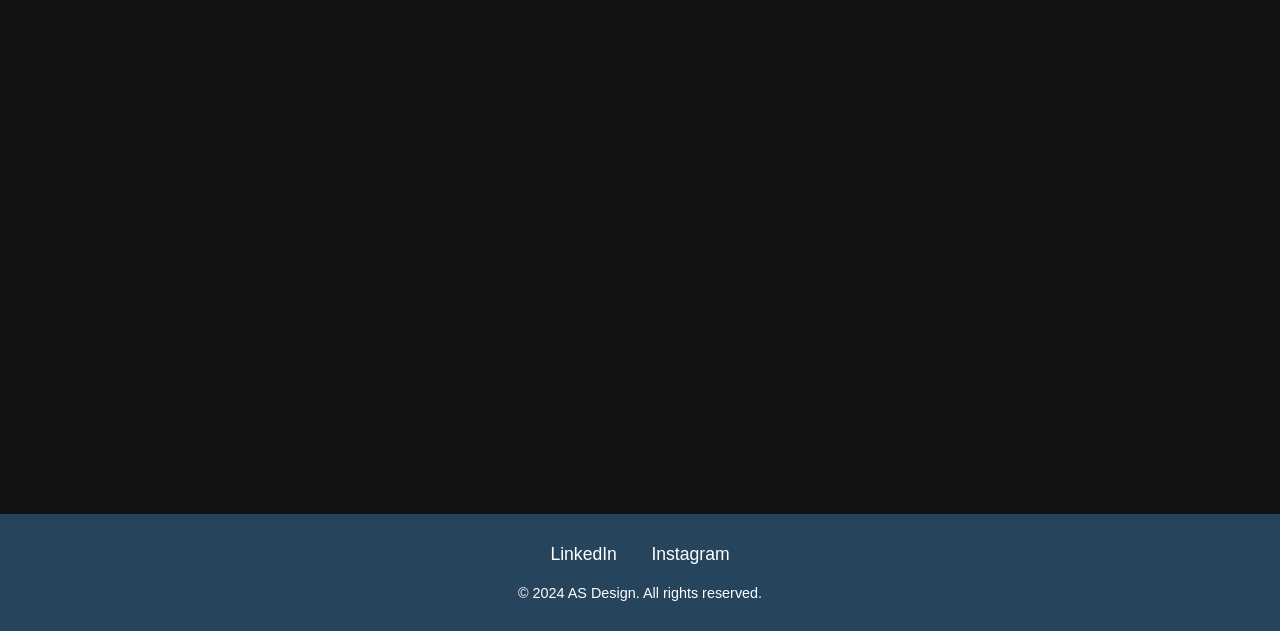
==== commit 95bc37c7: "Imades/Prices Images added, prices adjusted" ====
--- a/index.html
+++ b/index.html
@@ -41,9 +41,9 @@
     <section id="graphic-designs">
         <h2>Graphic Designs</h2>
         <div class="gallery">
-            <img src="graphic1.jpg" alt="Graphic 1">
-            <img src="graphic2.jpg" alt="Graphic 2">
-            <img src="graphic3.jpg" alt="Graphic 3">
+            <img src="portfolio-project/images/additional-graphics/Fancy IL.png" alt="Graphic 1">
+            <img src="portfolio-project/images/additional-graphics/Fire Boost Graphic  2 IL.png">
+            <img src="portfolio-project/images/additional-graphics/Visualize Design IL.png" alt="Graphic 3">
         </div>
         <button class="see-more" data-type="graphics">See More</button>
     </section>
@@ -52,9 +52,9 @@
     <section id="photoshop-designs">
         <h2>Photoshop Designs</h2>
         <div class="gallery">
-            <img src="photoshop1.jpg" alt="Photoshop 1">
-            <img src="photoshop2.jpg" alt="Photoshop 2">
-            <img src="photoshop3.jpg" alt="Photoshop 3">
+            <img src="portfolio-project/images/additional-photoshop/Apple Elephants PSD.png" alt="Photoshop 1">
+            <img src="portfolio-project/images/additional-photoshop/Lava Fish PSD.png" alt="Photoshop 2">
+            <img src="portfolio-project/images/additional-photoshop/Excitment PSD.png" alt="Photoshop 3">
         </div>
         <button class="see-more" data-type="photoshop">See More</button>
     </section>
@@ -74,8 +74,8 @@
     <section id="services">
         <h2>Choose a Service</h2>
         <div class="services-container">
-            <div class="service">Logo Design - $120 - $180 </div>
-            <div class="service">Graphic Design - $150 - $350 </div>
+            <div class="service">Logo Design - $80 - $800 </div>
+            <div class="service">Graphic Design - $100 - $1500 </div>
             <div class="service">Website Design - $500 - $5000 </div>
         </div>
     </section>
@@ -113,20 +113,23 @@
             <img src="portfolio-project/images/additional-logos/(Simple) Kids Day - Care IL.png" alt="Logo 11">
             <img src="portfolio-project/images/additional-logos/(Simple) VV IL.png" alt="Logo 12">
             <img src="portfolio-project/images/additional-logos/AS Logo IL.png" alt="Logo 13">
+            <img src="portfolio-project/images/additional-logos/UX Logo IL.png" alt="Logo 14">
+            <img src="portfolio-project/images/additional-logos/Fire Boost Logo IL.png" alt="Logo 15">
         </div>
 
         <!-- Additional Graphic Images -->
         <div id="additional-graphics">
-            <img src="images/additional-graphics/graphic4.jpg" alt="Graphic 4">
-            <img src="images/additional-graphics/graphic5.jpg" alt="Graphic 5">
-            <img src="images/additional-graphics/graphic6.jpg" alt="Graphic 6">
-            <img src="images/additional-graphics/graphic7.jpg" alt="Graphic 7">
-            <img src="images/additional-graphics/graphic8.jpg" alt="Graphic 8">
-            <img src="images/additional-graphics/graphic9.jpg" alt="Graphic 9">
-            <img src="images/additional-graphics/graphic10.jpg" alt="Graphic 10">
-            <img src="images/additional-graphics/graphic11.jpg" alt="Graphic 11">
-            <img src="images/additional-graphics/graphic12.jpg" alt="Graphic 12">
-            <img src="images/additional-graphics/graphic13.jpg" alt="Graphic 13">
+            <img src="portfolio-project/images/additional-graphics/Eseence IL.png" alt="Graphic 5">
+            <img src="portfolio-project/images/additional-graphics/Evelyn's Diner IL.png" alt="Graphic 6">
+            <img src="portfolio-project/images/additional-graphics/Graphic Designs Menu Pic.png" alt="Graphic 7">
+            <img src="portfolio-project/images/additional-graphics/Quote IL.png" alt="Graphic 8">
+            <img src="portfolio-project/images/additional-graphics/Rerfrsh IL.png" alt="Graphic 9">
+            <img src="portfolio-project/images/additional-graphics/Star IL.png" alt="Graphic 10">
+            <img src="portfolio-project/images/additional-graphics/VM Clothing Bag IL.png" alt="Graphic 11">
+            <img src="portfolio-project/images/additional-graphics/VM Clothing Tag IL.png" alt="Graphic 12">
+            <img src="portfolio-project/images/additional-graphics/VM Clothing Tags OUT IL.png" alt="Graphic 13">
+            <img src="portfolio-project/images/additional-graphics/Zule AI Computer IL.png" alt="Graphic 14">
+            <img src="portfolio-project/images/additional-graphics/Zule AI Phone IL.png" alt="Graphic 15">
         </div>
 
         <!-- Additional Website Videos -->
@@ -145,12 +148,12 @@
 
         <!-- Additional Photoshop Images -->
         <div id="additional-photoshop">
-            <img src="images/additional-photoshop/photoshop4.jpg" alt="Photoshop 4">
-            <img src="images/additional-photoshop/photoshop5.jpg" alt="Photoshop 5">
-            <img src="images/additional-photoshop/photoshop6.jpg" alt="Photoshop 6">
-            <img src="images/additional-photoshop/photoshop7.jpg" alt="Photoshop 7">
-            <img src="images/additional-photoshop/photoshop8.jpg" alt="Photoshop 8">
-            <img src="images/additional-photoshop/photoshop9.jpg" alt="Photoshop 9">
+            <img src="portfolio-project/images/additional-photoshop/Calm2 PSD.png" alt="Photoshop 4">
+            <img src="portfolio-project/images/additional-photoshop/Calmness PS.png" alt="Photoshop 5">
+            <img src="portfolio-project/images/additional-photoshop/Excitment2 PSD.png" alt="Photoshop 6">
+            <img src="portfolio-project/images/additional-photoshop/Magazine Cover IL.png" alt="Photoshop 7">
+            <img src="portfolio-project/images/additional-photoshop/Magich Woods PSD.png" alt="Photoshop 8">
+            <img src="portfolio-project/images/additional-photoshop/Whales Space PSD.png" alt="Photoshop 9">
             <img src="images/additional-photoshop/photoshop10.jpg" alt="Photoshop 10">
         </div>
     </div>
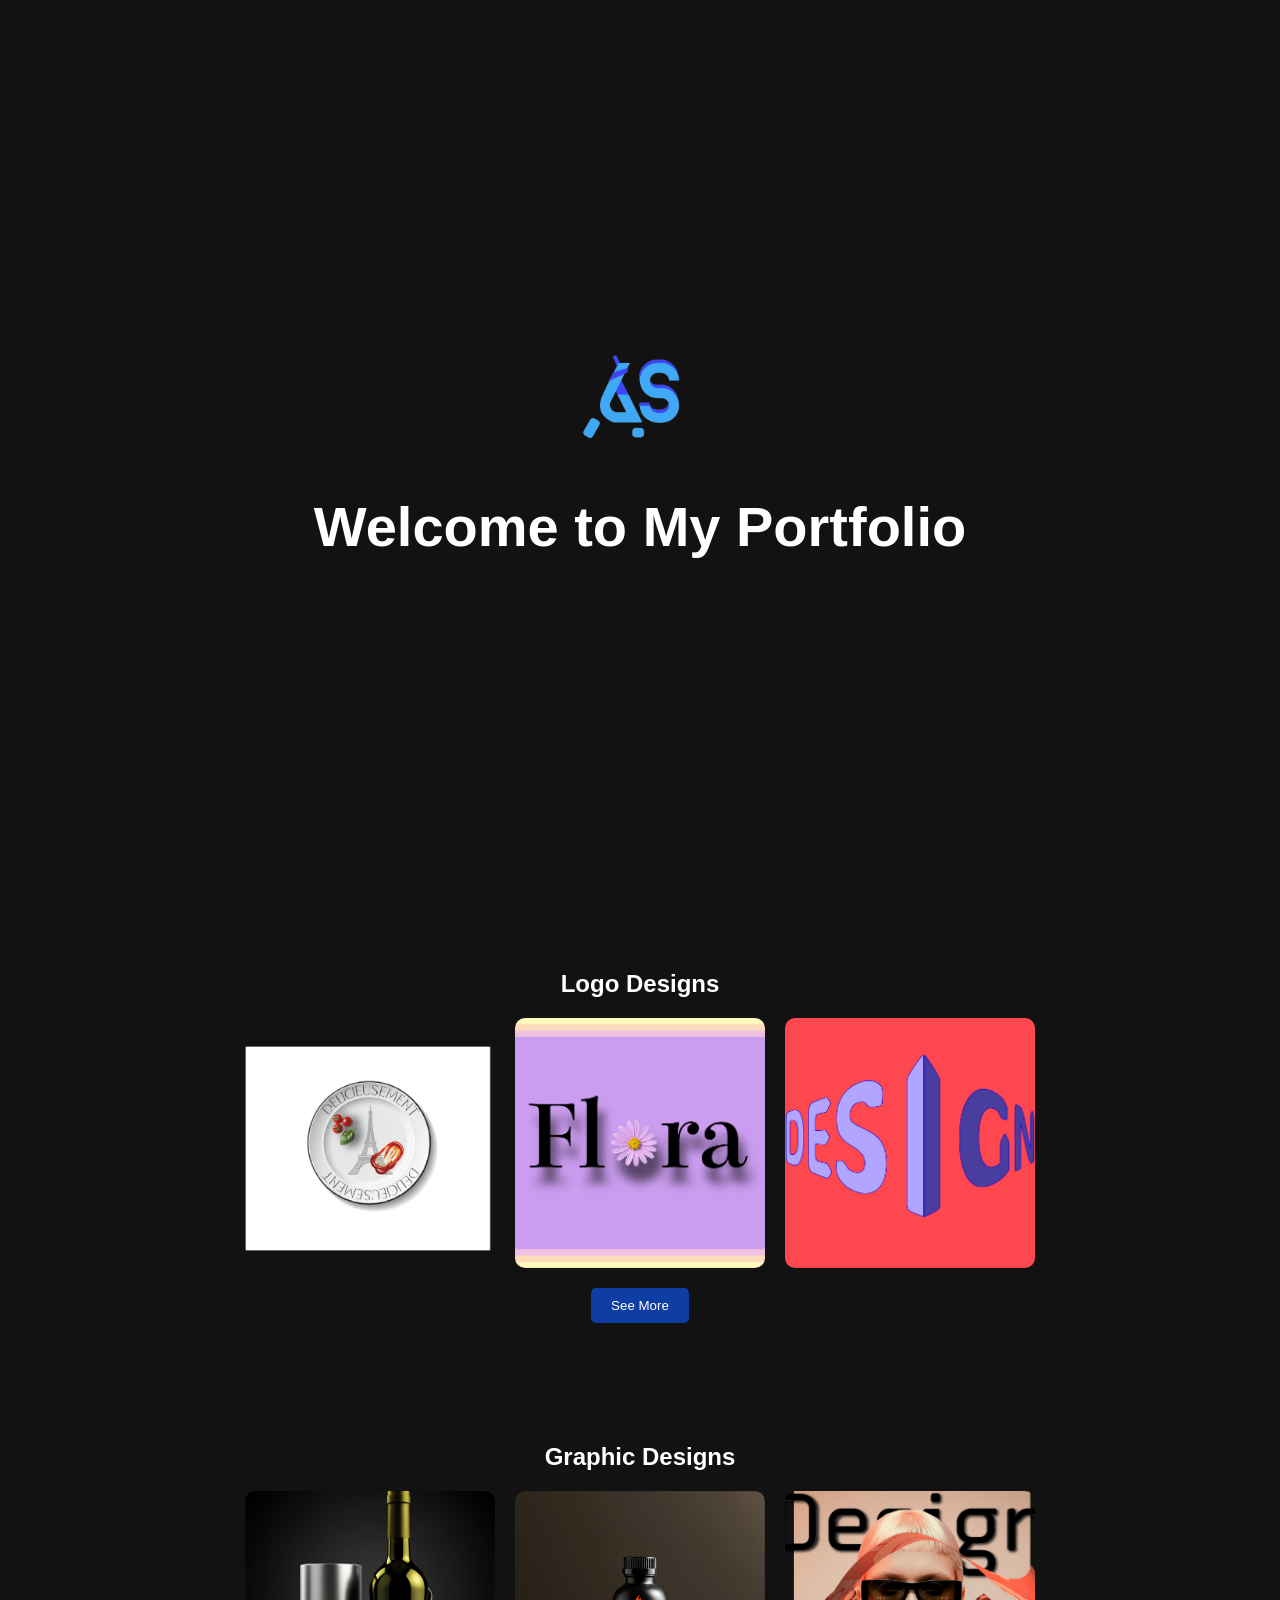
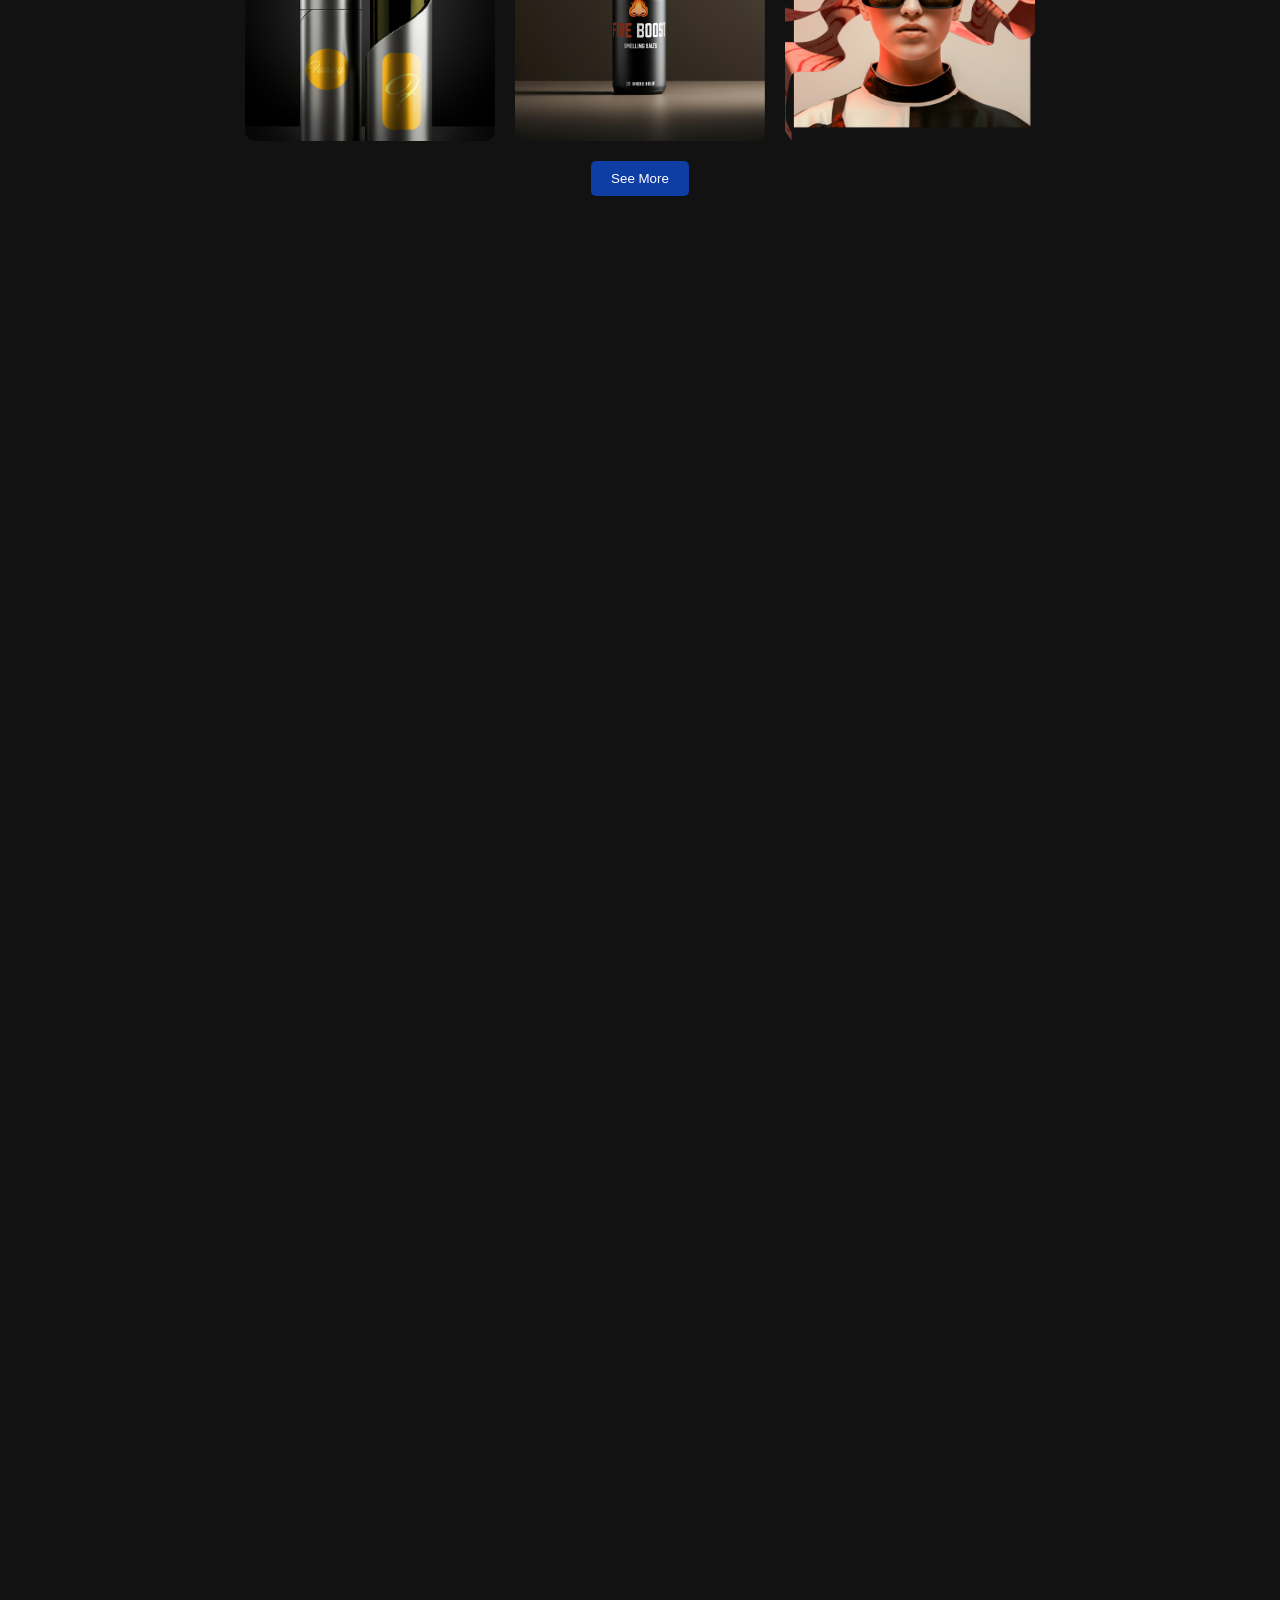
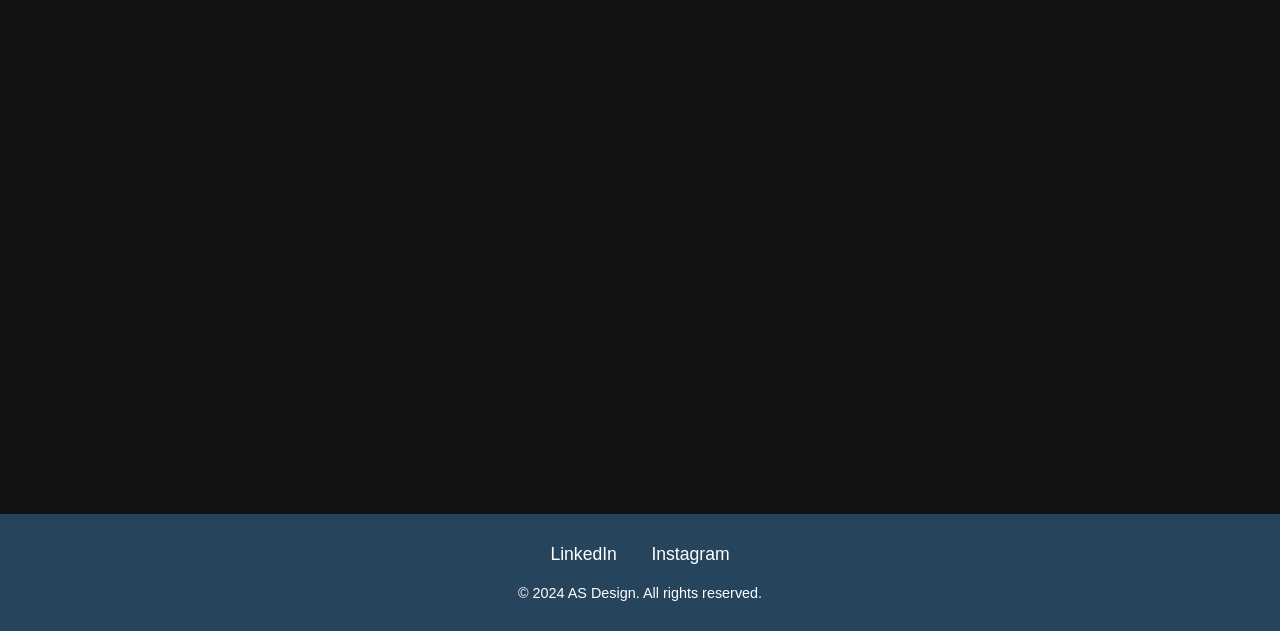
==== commit 16d73b51: "Test1" ====
--- a/index.html
+++ b/index.html
@@ -9,16 +9,15 @@
 <body>
     <!-- HEADER SECTION -->
     <header>
-        <div class="video-container">
-            <video class="header-video active" autoplay muted loop>
-                <source src="Videos/1.mp4" type="video/mp4">
-            </video>
-            <video class="header-video" autoplay muted loop>
-                <source src="Videos/2.mp4" type="video/mp4">
-            </video>
-            <video class="header-video" autoplay muted loop>
-                <source src="Videos/3.mp4" type="video/mp4">
-            </video>
+        <video class="header-video active" autoplay muted loop playsinline>
+            <source src="Videos/1.mp4" type="video/mp4">
+        </video>
+        <video class="header-video" autoplay muted loop playsinline>
+            <source src="Videos/2.mp4" type="video/mp4">
+        </video>
+        <video class="header-video" autoplay muted loop playsinline>
+            <source src="Videos/3.mp4" type="video/mp4">
+        </video>
         </div>
         <div class="brand-content">
             <img src="portfolio-project/images/additional-logos/AS LOGO NOBCK.png" alt="Brand Logo" class="brand-logo">
--- a/index.css
+++ b/index.css
@@ -25,8 +25,10 @@
     top: 0;
     left: 0;
     width: 100%;
-    height: 96%;
+    height: 100%;
     z-index: -1;
+    transform: translateZ(0);
+    -webkit-transform: translateZ(0);
 }
 
 .header-video {
@@ -36,6 +38,12 @@
     object-fit: cover;
     opacity: 0;
     transition: opacity 1s ease-in-out;
+    pointer-events: none;
+    user-select: none;
+    -webkit-touch-callout: none;
+    transform: translateZ(0);
+    -webkit-transform: translateZ(0);
+    will-change: opacity;
 }
 
 /* Show only the active video */
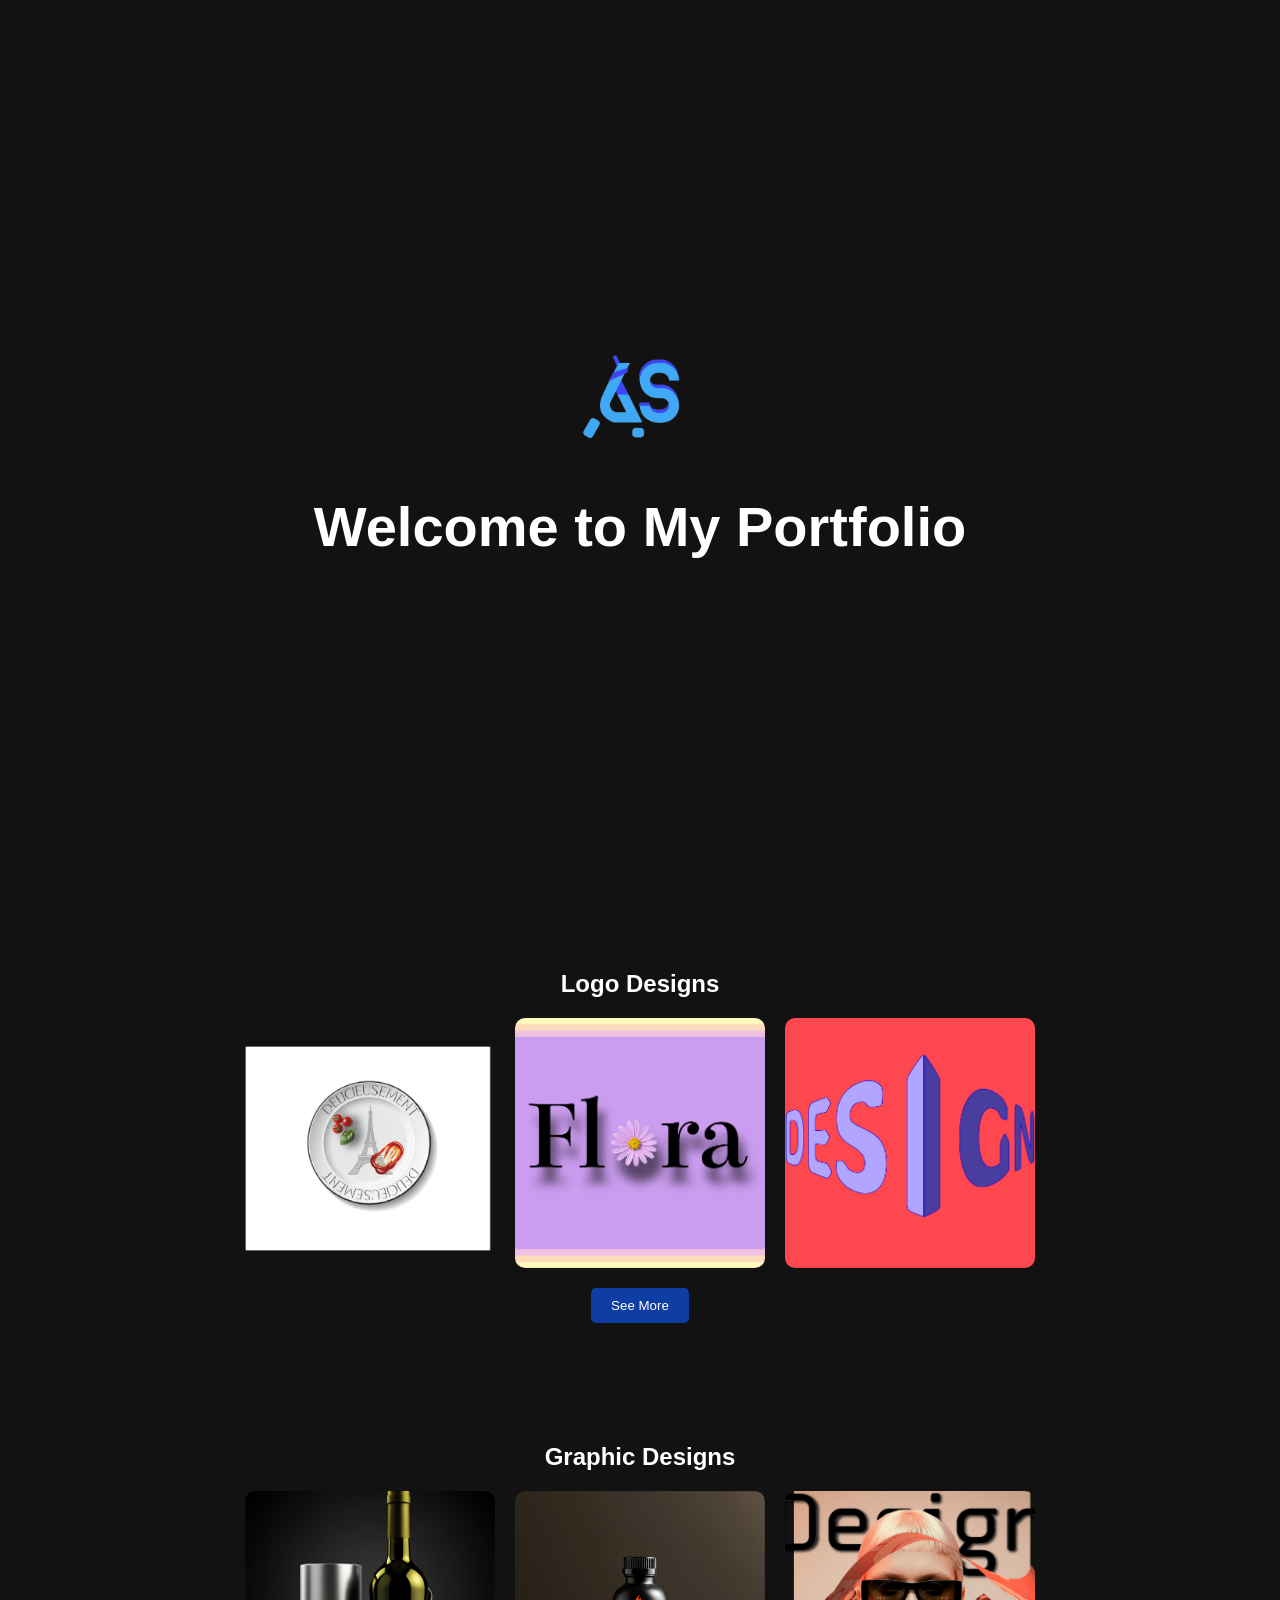
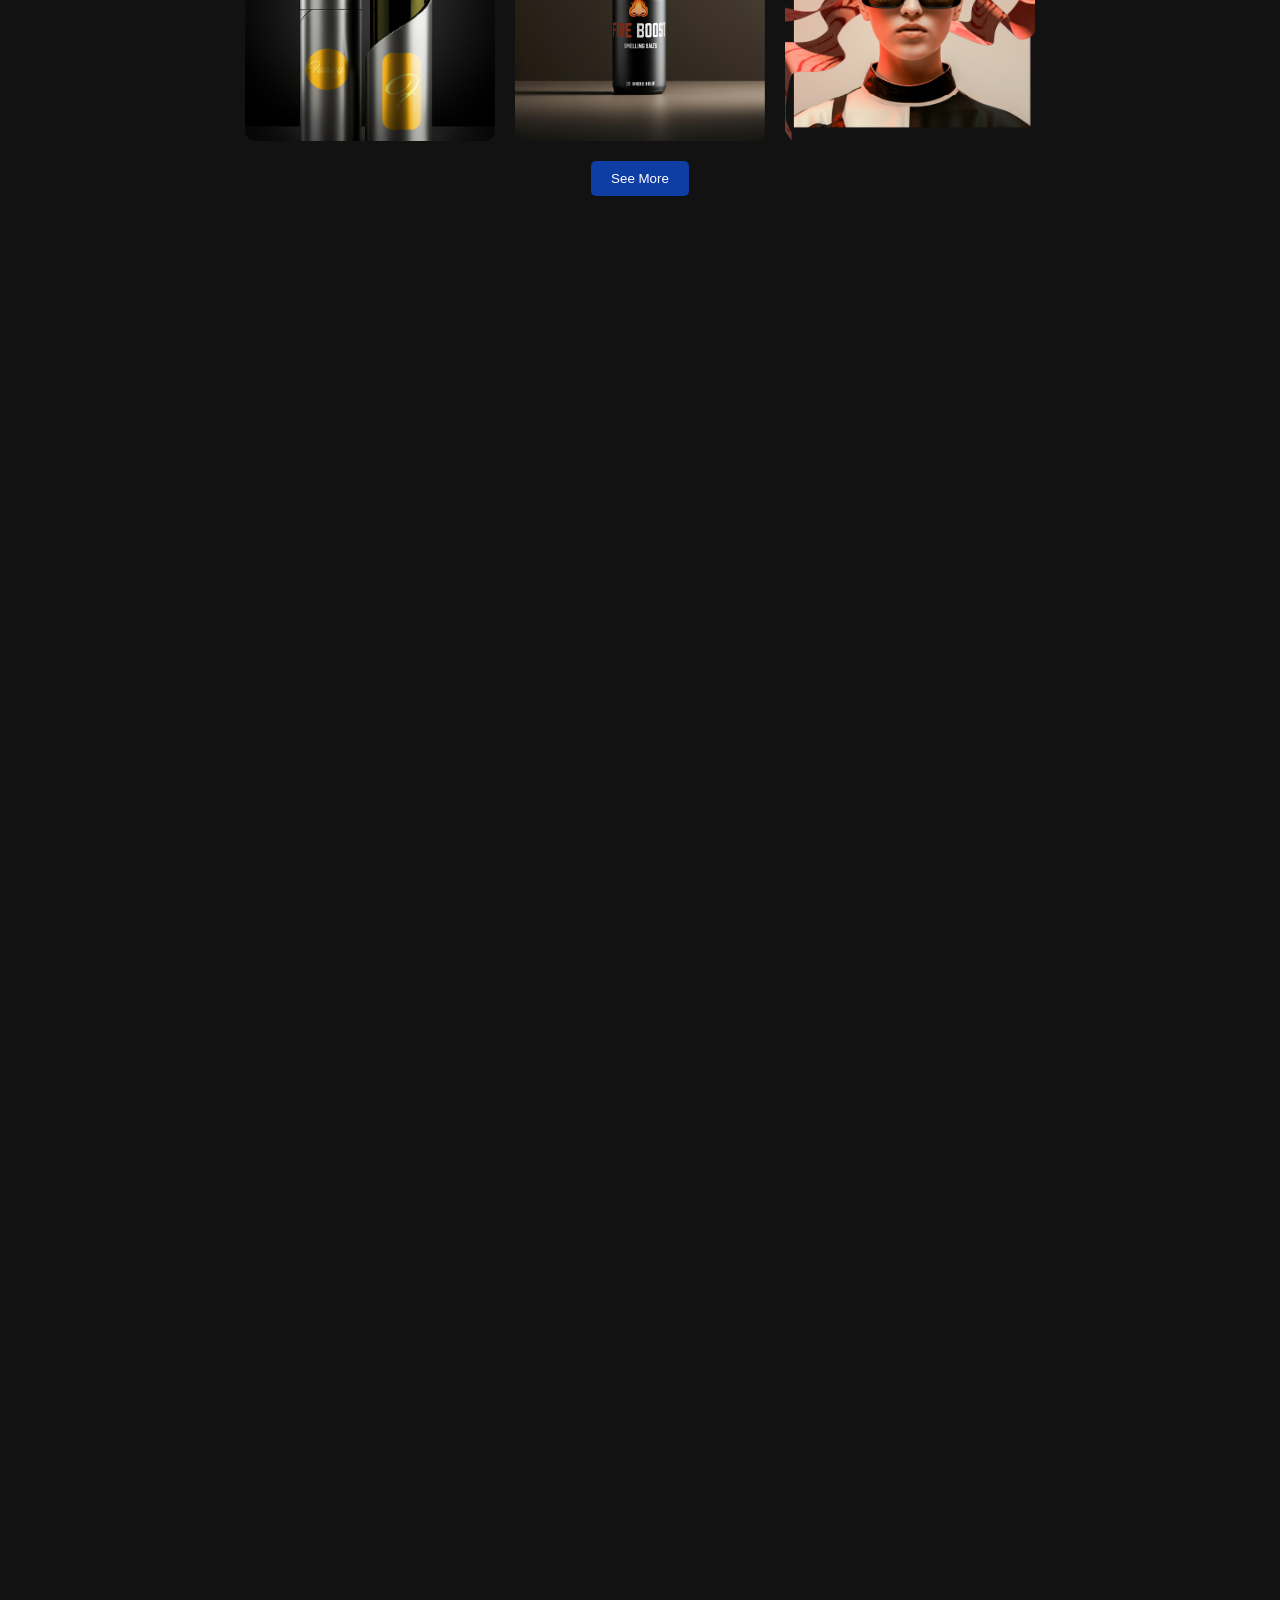
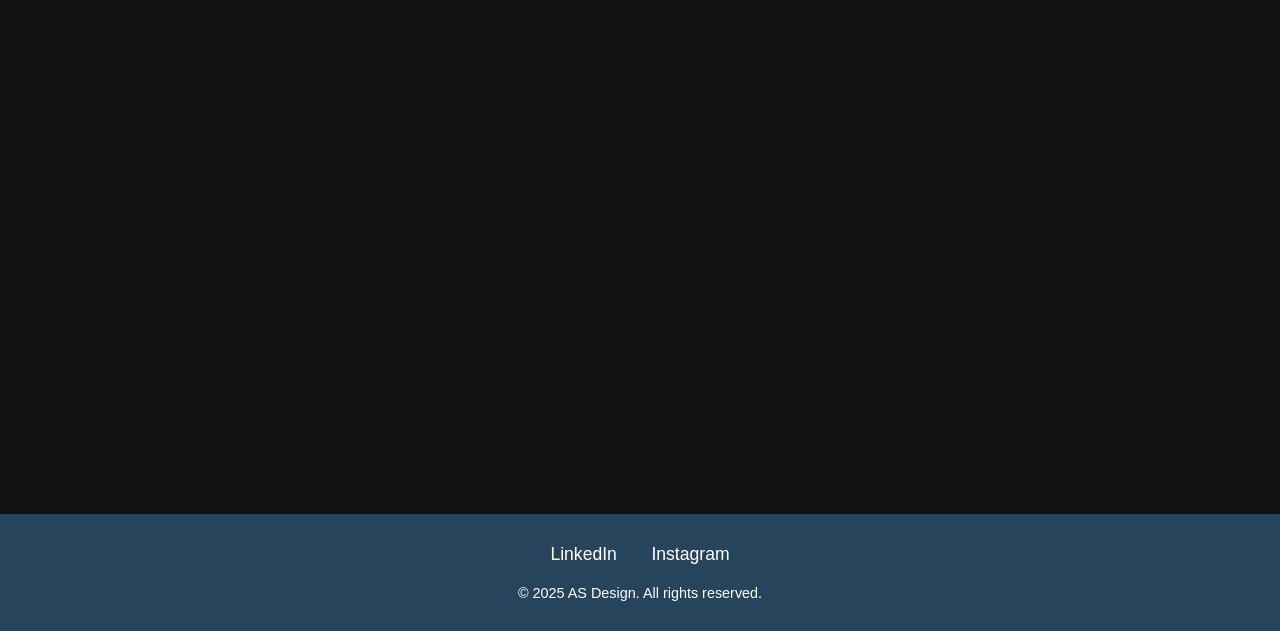
==== commit 8f96b37a: "Slight Changes" ====
--- a/index.html
+++ b/index.html
@@ -73,9 +73,9 @@
     <section id="services">
         <h2>Choose a Service</h2>
         <div class="services-container">
-            <div class="service">Logo Design - $80 - $800 </div>
-            <div class="service">Graphic Design - $100 - $1500 </div>
-            <div class="service">Website Design - $500 - $5000 </div>
+            <div class="service">Logo Design </div>
+            <div class="service">Graphic Design </div>
+            <div class="service">Website Design </div>
         </div>
     </section>
 
@@ -129,6 +129,15 @@
             <img src="portfolio-project/images/additional-graphics/VM Clothing Tags OUT IL.png" alt="Graphic 13">
             <img src="portfolio-project/images/additional-graphics/Zule AI Computer IL.png" alt="Graphic 14">
             <img src="portfolio-project/images/additional-graphics/Zule AI Phone IL.png" alt="Graphic 15">
+            <img src="portfolio-project/images/additional-graphics/Chocolate-or-Candy-Bar-Mockup-PSD.png" alt="Graphic 16">
+            <img src="portfolio-project/images/additional-graphics/G-Chocolate Van PSD.png" alt="Graphic 17">
+            <img src="portfolio-project/images/additional-graphics/Wolf Cards IL.jpg" alt="Graphic 18">
+            <img src="portfolio-project/images/additional-graphics/Wolf App PSD.png" alt="Graphic 19">
+            <img src="portfolio-project/images/additional-graphics/Wolf Cap PSD.png" alt="Graphic 20">
+            <img src="portfolio-project/images/additional-graphics/Wolf Clothing PSD.png" alt="Graphic 21">
+            <img src="portfolio-project/images/additional-graphics/X-EX Shirt PSD.png" alt="Graphic 22">
+            <img src="portfolio-project/images/additional-graphics/X-EX Hoodie PSD.png" alt="Graphic 23">
+            <img src="portfolio-project/images/additional-graphics/X-EX Board PSD.png" alt="Graphic 24">
         </div>
 
         <!-- Additional Website Videos -->
@@ -176,9 +185,9 @@
     <div class="footer-content">
         <div class="social-links">
             <a href="https://www.linkedin.com/in/aleksandar-sremcevic/" target="_blank">LinkedIn</a>
-            <a href="https://www.instagram.com" target="_blank">Instagram</a>
+            <a href="https://www.instagram.com/asdesigns.official/" target="_blank">Instagram</a>
         </div>
-        <p class="copyright">© 2024 AS Design. All rights reserved.</p>
+        <p class="copyright">© 2025 AS Design. All rights reserved.</p>
     </div>
 </footer>
 
